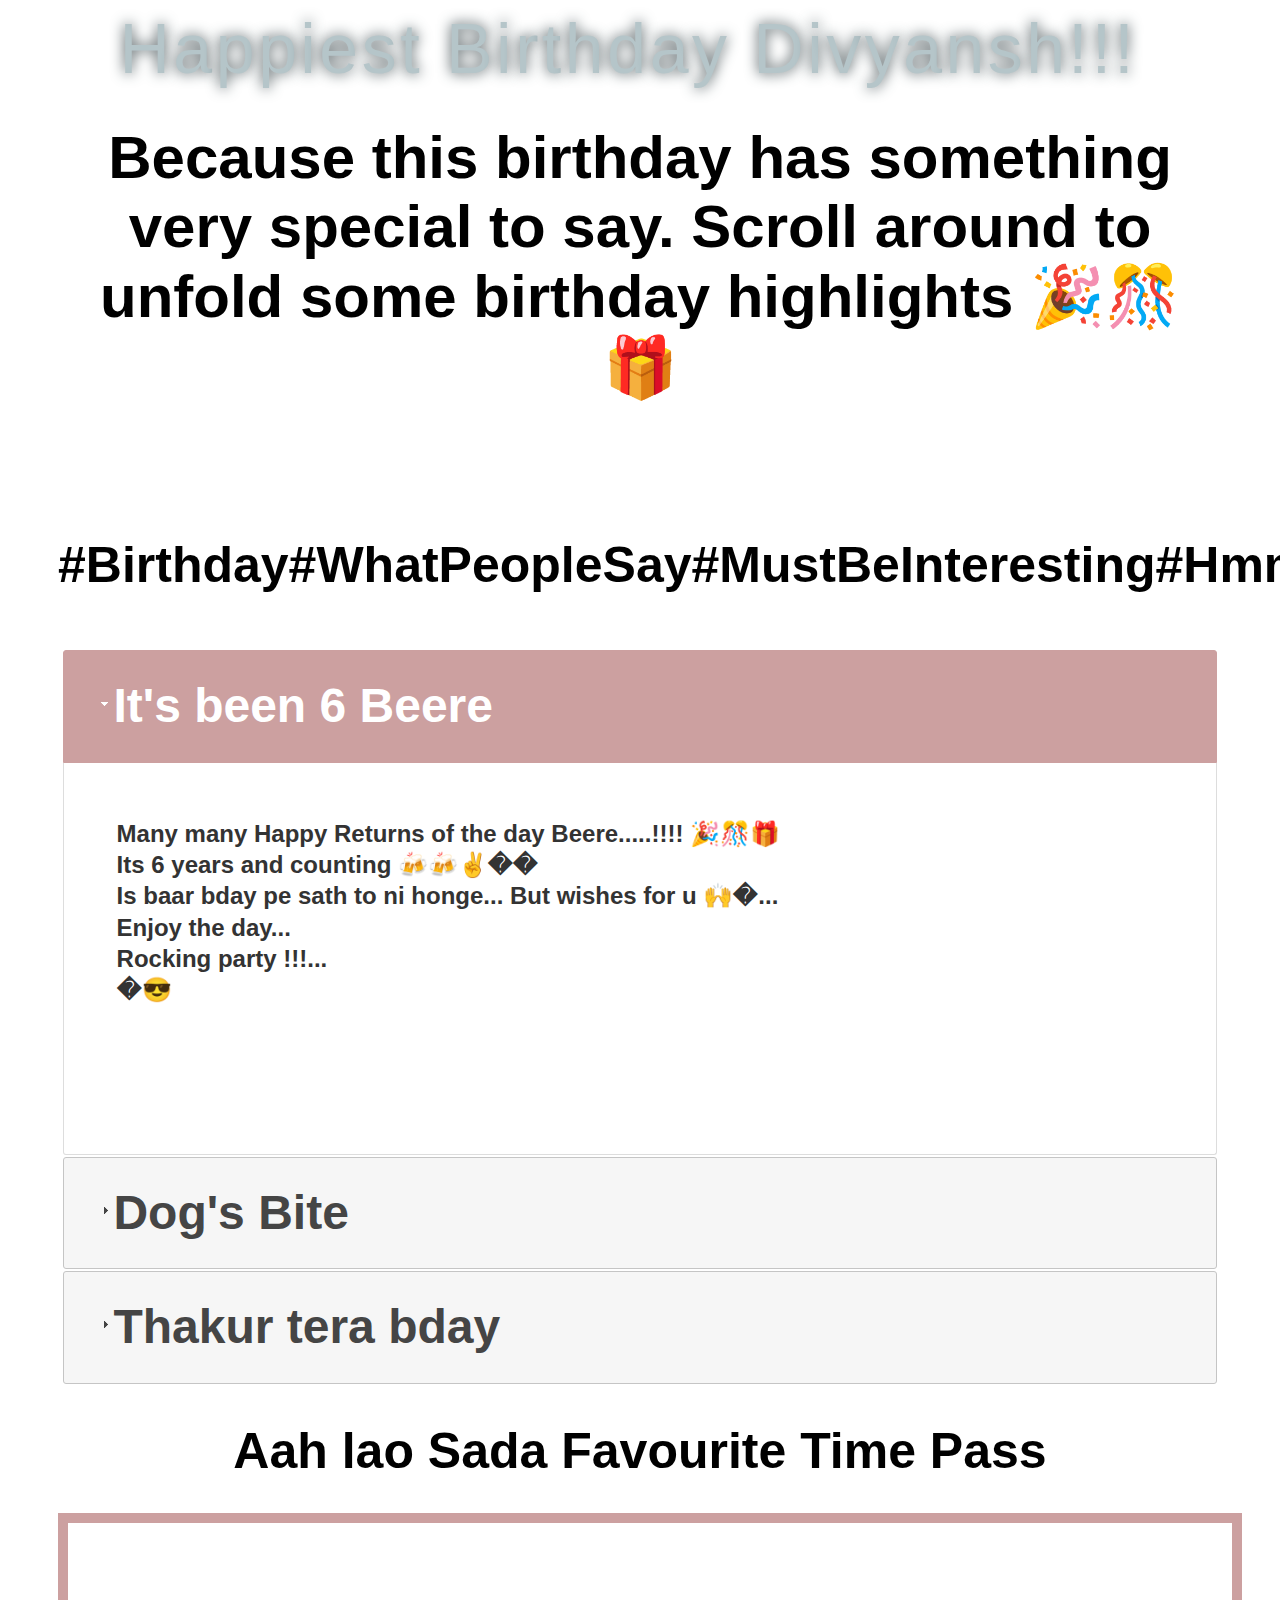
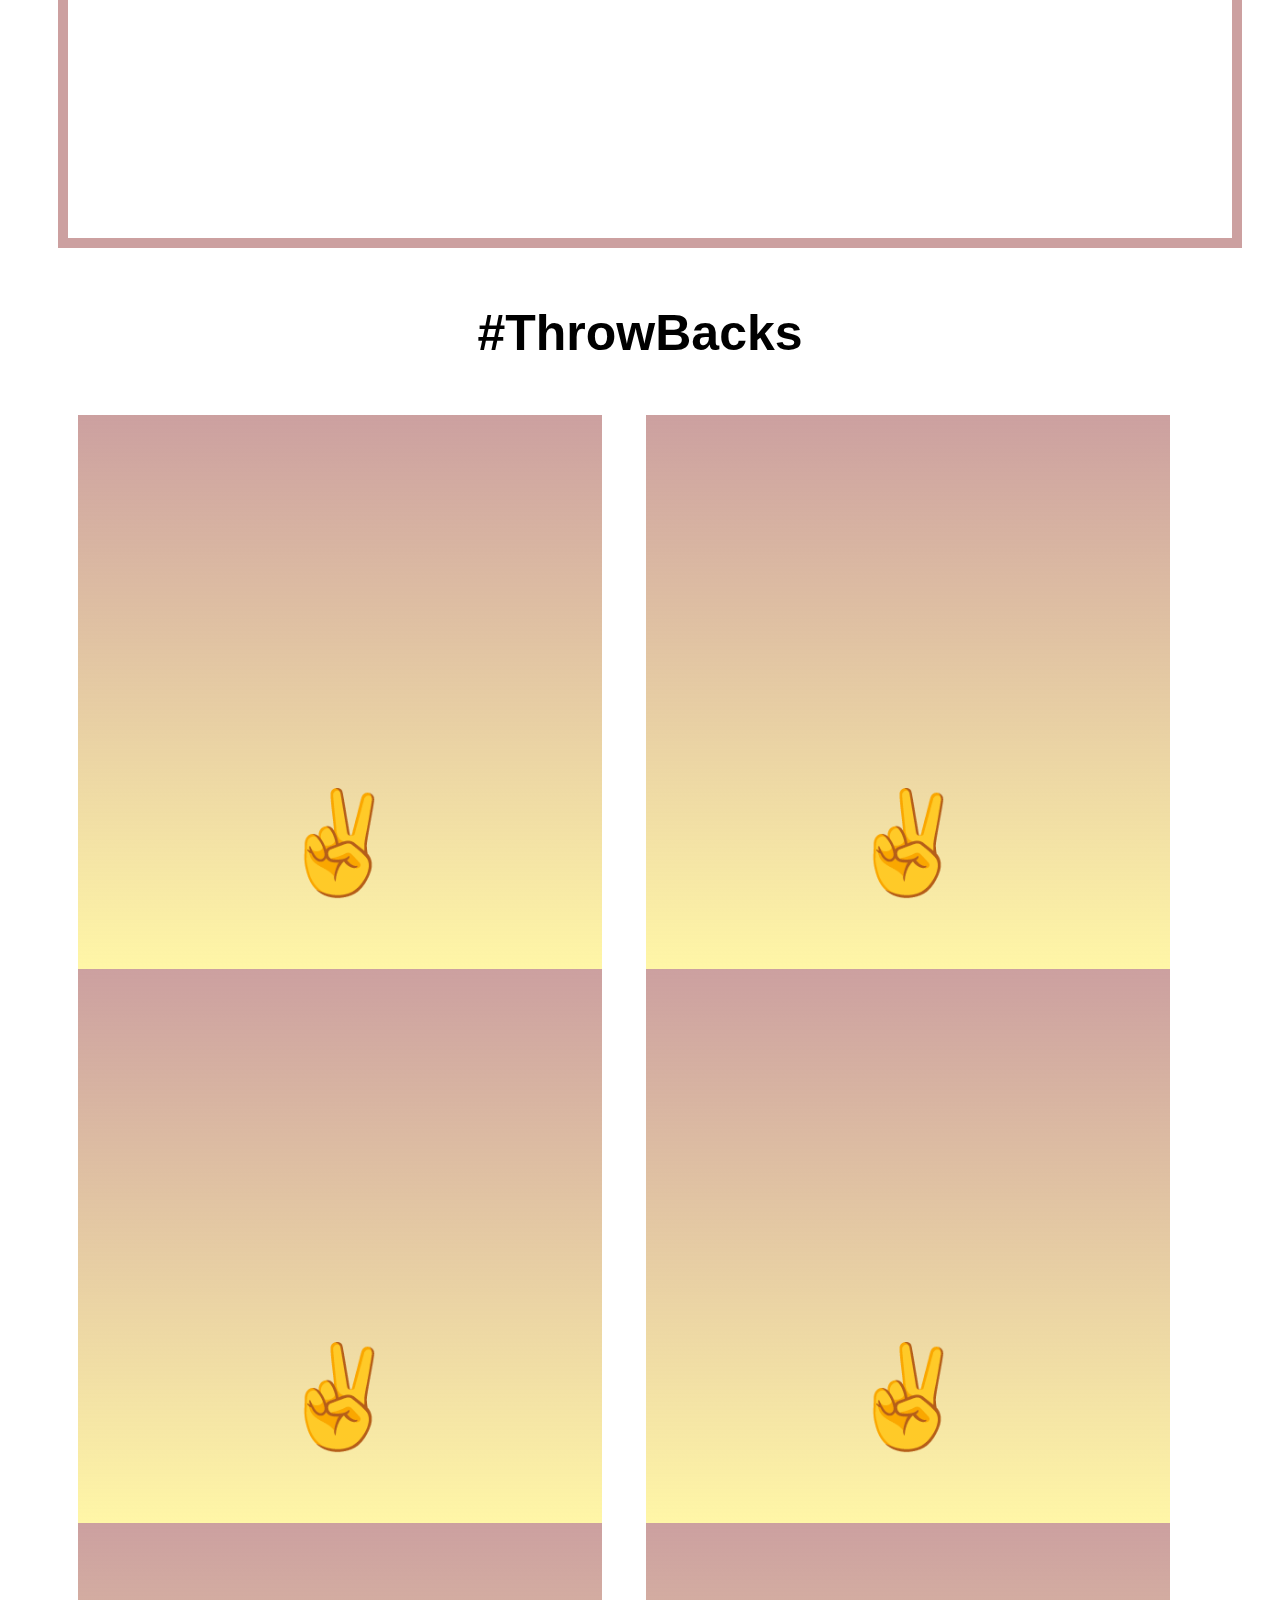
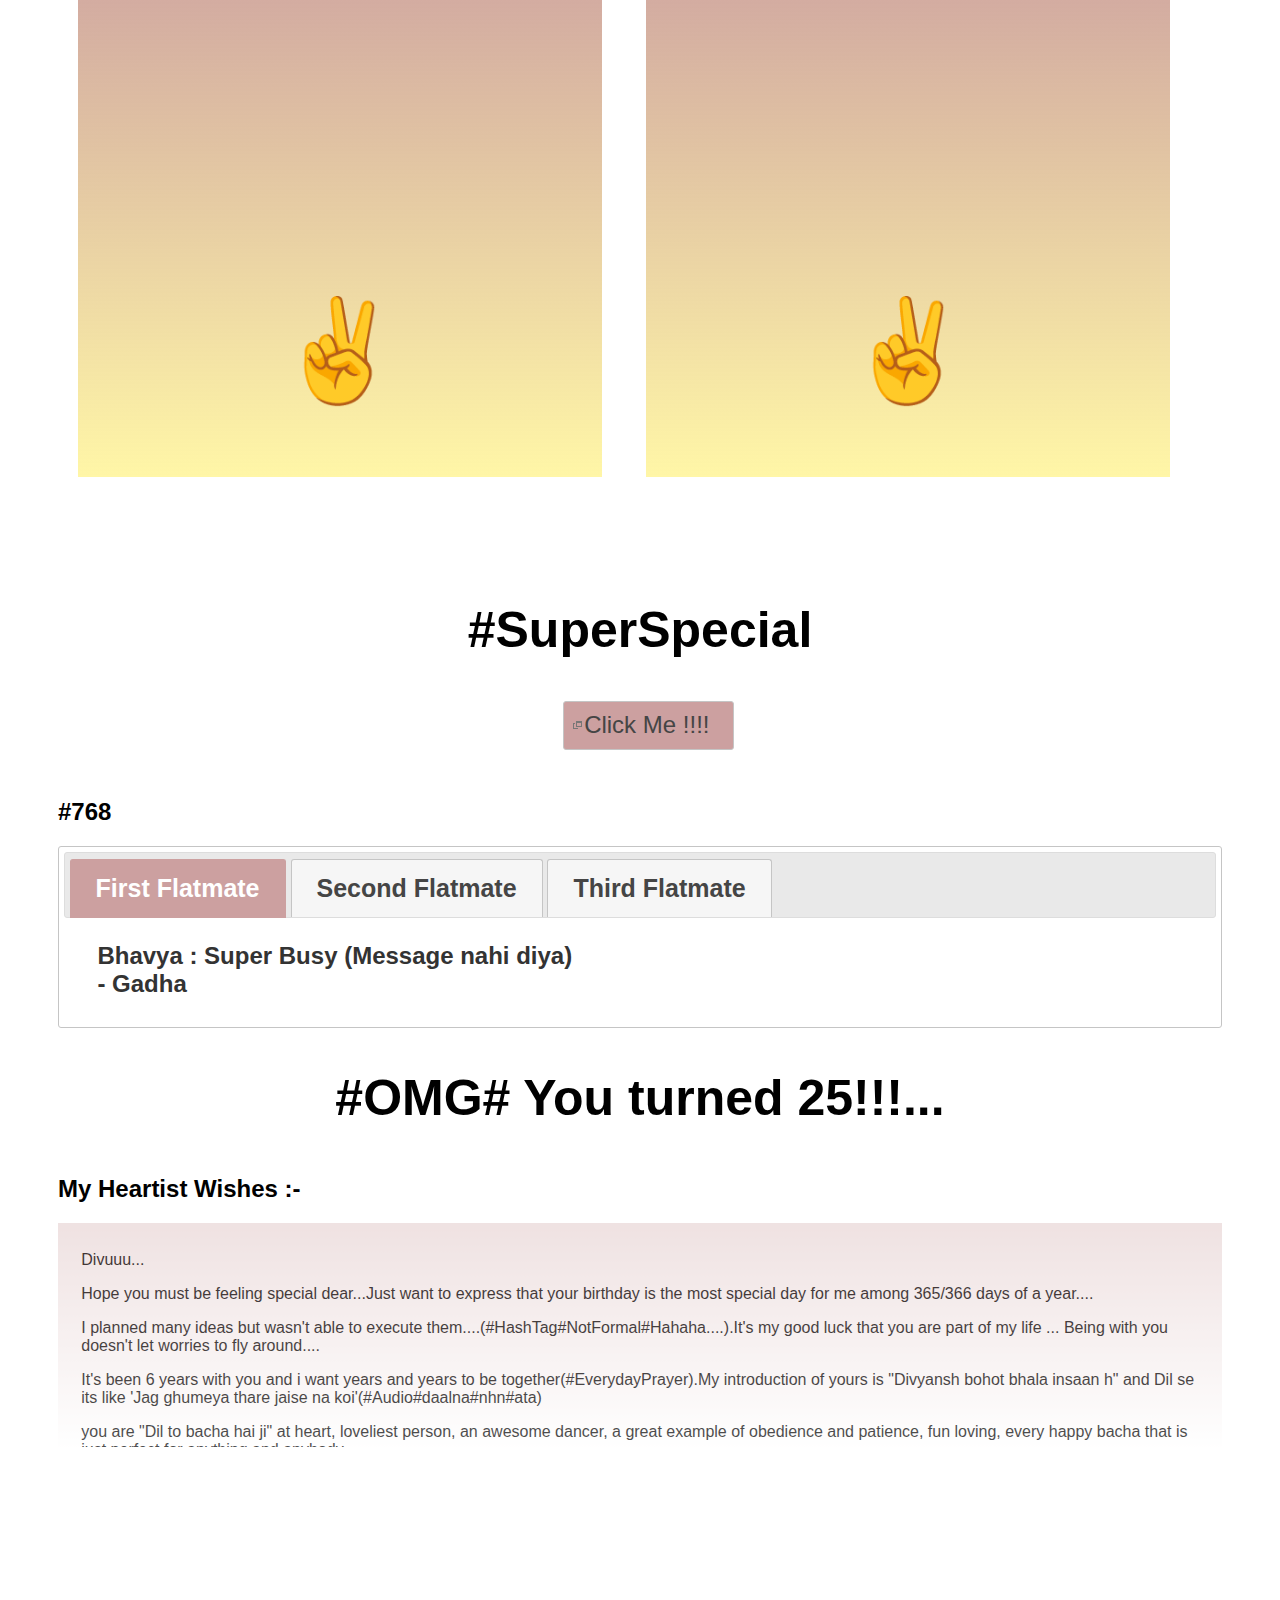
==== index.html @ 937e59b1 "scdsahgv" ====
<!doctype html>
<html lang="us">
<head>
	<meta charset="utf-8">
	<title>It's his b'day</title>
	<link href="jquery-ui.css" rel="stylesheet">
	<link href="custom.css" rel="stylesheet">
	<style>
	body{
		font-family: "Trebuchet MS", sans-serif;
	}
	.demoHeaders {
		margin-top: 2em;
	}
	#dialog-link {
		padding: .4em 1em .4em 20px;
		text-decoration: none;
		position: relative;
	}
	#dialog-link span.ui-icon {
		margin: 0 5px 0 0;
		position: absolute;
		left: .2em;
		top: 50%;
		margin-top: -8px;
	}
	#icons {
		margin: 0;
		padding: 0;
	}
	#icons li {
		margin: 2px;
		position: relative;
		padding: 4px 0;
		cursor: pointer;
		float: left;
		list-style: none;
	}
	#icons span.ui-icon {
		float: left;
		margin: 0 4px;
	}
	.fakewindowcontain .ui-widget-overlay {
		position: absolute;
	}
	select {
		width: 200px;
	}
	</style>
</head>
<body >

<div style="background-color:white;padding: 50px;box-sizing:border-box;background-image:url(http://www.html.am/images/backgrounds/background-image-2.gif);width:100%;height:100%;">

 <div style="position:relative">
	<div id="container1">
	  <!--SVG-->
	  <svg id="svg" viewBox="0 0 800 200">
		<text>
		  <!--USE TEXTPATH / TEXT-->
		  <textPath xlink:href="#textpath" startOffset="49%" text-anchor="middle">Happiest Birthday Divyansh!!!</textPath>
		</text>
		<!--TEXT PATH-->
		<path id="textpath" d="M0,10c0,0,200.1,0,400,0c200.1,0,400,0,400,0"></path>
	  </svg>
	</div>
</div>


<div class="ui-widget">
	<h3 style="text-align:center;font-weight:bold;font-size:60px">Because this birthday has something very special to say. Scroll around to unfold some birthday highlights 🎉🎊🎁</h3>
</div>
<br/>

<!-- Accordion -->
 <h3 style="text-align :center;font-weight:bold;font-size:50px">#Birthday#WhatPeopleSay#MustBeInteresting#Hmmm</h3>

<!-- <h2 class="demoHeaders">#Birthday#WhatPeopleSay#MustBeInteresting#Hmmmmmm :-</h2>
 --><div id="accordion">
<h3>It's been 6 Beere</h3>
<div><br/>Many many Happy Returns of the day Beere.....!!!! 🎉🎊🎁
<br/>
Its 6 years and counting 🍻🍻✌&#0;&#0;
<br/>
Is baar bday pe sath to ni honge... But wishes for u 🙌&#0;...
<br/>
Enjoy the day... <br/>
Rocking party !!!...<br/>&#0;😎</div>
	<h3>Dog's Bite</h3>
	<div>Khuda ne jab tujhe banaya hoga
Ek s***** uske dil mei aaya hoga...
Socha kya kru mai teri maarne ke liye...
Tb jaa kr usne mjhe banaya hoga... 😌😌😌😌

Pehle toh Happy bday... Vaise tere paida hone ka actually dukh h mjhe... Saale tune ye jo romance ke high stds set kiye hai naa... Uski  wajah se meri bandi maarti rehti h meri... Kutte😼😼😼

Ab Jab teri honour killing chal rahi hogi tab mai zaroor aaunga.............. 
Enjoy krne ke liye.... Hahahaaha!!! 😂😂😂

Lekin koi na bhai... Tu ghabraana mat... Mai thodi der enjoy krke fir tere saath aaunga teri honour killing rokne ke liye.... 

Khair... Ab toh mai lko mei aa hi gya hu... Toh hum mil kr romance kiya krenge... 😍😍😍

Agar tjhe ab kucch achi baat sunne ka mann h bday pe... Toh chal.... Happy bday bro... I love u babyy... 👨‍👦👨‍❤️‍👨 
tu hi ek lauta launda hai... <br/>
PS: wo shayari mei s**** wala word mjhe actual mei exactly pata nahi...😂😂😂
</div>
	<h3>Thakur tera bday</h3>
	<div>Hey Thakur Happy Birthday!!!...🎉🎊🎁
	<br/>
	Wish you many many happy returns of the day...
	<br/>
	I just love you so so sooooo much...👨‍❤️‍👨 
	<br/>
	You know you are too awesome... Aur iska reason yeh hai k 
	<br/>
	Mein tumhari friend hu ...Right Hai na Sahi kaha na..😂😂😂😂😂😂
	<br/>
	Chal have a aswesome b'day , Have a blast ,Khoob maze karo ..🍻🍻✌
	<br/>
	Hopefully jaldi milte h 😍😍😍 Bubbbye..
	</div>
</div>
 <h1 style="text-align :center;font-weight:bold;font-size:50px">Aah lao Sada Favourite Time Pass</h1>
 <div>
<iframe style="border: 10px solid #CCA0A0;"width="100%" height="315" src="https://www.youtube.com/embed/qMsMJ2imEIk" frameborder="0" allowfullscreen></iframe>
</div>
<br/>
 <h1 style="text-align :center;font-weight:bold;font-size:50px">#ThrowBacks</h1>

<div class="container">
  <div class="boxContainer flip-container">
    <div class="box flipper">
      <div class="front red">
        <div class='app-title'>
          <h3 style="font-size:100px;">✌</h3>
        </div>
      </div>
      <div class="back white white1">
        <div class='app-title'>
          <h3></h3>
        </div>
      </div>
    </div>
  </div> 
  <div class="boxContainer flip-container">
    <div class="box flipper">
      <div class="front red">
        <div class='app-title'>
          <h3 style="font-size:100px;">✌</h3>
        </div>
      </div>
      <div class="back white white2">
        <div class='app-title'>
          <h3></h3>
        </div>
      </div>
    </div>
  </div> 

  <div class="boxContainer flip-container">
    <div class="box flipper">
      <div class="front red">
        <div class='app-title'>
          <h3 style="font-size:100px;">✌</h3>
        </div>
      </div>
      <div class="back white white3">
        <div class='app-title'>
          <h3></h3>
        </div>
      </div>
    </div>
  </div>
  </div>
  <div class="container">
  <div class="boxContainer flip-container">
    <div class="box flipper">
      <div class="front red">
        <div class='app-title'>
          <h3 style="font-size:100px;">✌</h3>
        </div>
      </div>
      <div class="back white white4">
        <div class='app-title'>
          <h3></h3>
        </div>
      </div>
    </div>
  </div> 
  <div class="boxContainer flip-container">
    <div class="box flipper">
      <div class="front red">
        <div class='app-title'>
          <h3 style="font-size:100px;">✌</h3>
        </div>
      </div>
      <div class="back white white5">
        <div class='app-title'>
          <h3></h3>
        </div>
      </div>
    </div>
  </div> 

  <div class="boxContainer flip-container">
    <div class="box flipper">
      <div class="front red">
        <div class='app-title'>
          <h3 style="font-size:100px;">✌</h3>
        </div>
      </div>
      <div class="back white white6">
        <div class='app-title'>
          <h3></h3>
        </div>
      </div>
    </div>
  </div>
  </div>

 <h2 class="demoHeaders" style="text-align :center;font-weight:bold;font-size:50px">#SuperSpecial</h2>

<p style='text-align:center'>
	<button id="dialog-link" style="margin-left:20px;background:#CCA0A0;" class="ui-button ui-corner-all ui-widget">
		<span class="ui-icon ui-icon-newwin"></span>Click Me !!!!
	</button>
</p>

<!-- Tabs -->
<h2 class="demoHeaders">#768</h2>
<div id="tabs">
	<ul>
		<li><a href="#tabs-1">First Flatmate</a></li>
		<li><a href="#tabs-2">Second Flatmate</a></li>
		<li><a href="#tabs-3">Third Flatmate</a></li>
	</ul>
	<div id="tabs-1">Bhavya : Super Busy (Message nahi diya) <br/>- Gadha</div>
	<div id="tabs-2">Abhijat : Isse na ho paaya (Mera surprise spoiled)<br/>- Swagger HUH</div>
	<div id="tabs-3">Surya : Isse bhale insaan ko koi bataya hi nahi (Kuch na kar saka)<br/>- Shareef</div>
</div>

 <h2 style="text-align :center;font-weight:bold;font-size:50px">#OMG# You turned 25!!!...</h2>


<h2 class="demoHeaders">My Heartist Wishes :-</h2>
<div style="position: relative; width: 96%; height: 200px; padding:1% 2%; overflow:hidden;" class="fakewindowcontain">
	<p>Divuuu...</p>
	<p>Hope you must be feeling special dear...Just want to express that your birthday is the most special day for me among 365/366 days of a year....</p>
	<p>I planned many ideas but wasn't able to execute them....(#HashTag#NotFormal#Hahaha....).It's my good luck that you are part of my life ... Being with you doesn't let worries to fly around....</p>
	<p>It's been 6 years with you and i want years and years to be together(#EverydayPrayer).My introduction of yours is "Divyansh bohot bhala insaan h" and Dil se its like 'Jag ghumeya thare jaise na koi'(#Audio#daalna#nhn#ata)</p>
	<p>you are "Dil to bacha hai ji" at heart, loveliest person, an awesome dancer, a great example of obedience and patience, fun loving, every happy bacha that is just perfect for anything and anybody.</p>
	<p>Dua hai tum jaha raho jaise raho humesha khush raho aur aise hi raho </p>

	<!-- ui-dialog -->
	<div class="ui-widget-overlay ui-front"></div>

</div>

<!-- ui-dialog -->
<div id="dialog" title="Guess me !!!">
	<p>We feel so blessed to have u  as my son....<br/>The most precious memories & happiest moments of our lives revovle around u & ur smiles, laughs.....may God bless u with good heath, wealth, success.....<br/>love u beta🍻🍻✌</p>
</div>
<div>
<iframe style="padding-left: 80px; padding-top: 25px;" width="550" height="315" src="https://www.youtube.com/embed/wxtvPF3sv6c" frameborder="0" allowfullscreen></iframe>
<iframe style="padding-left: 2px; padding-top: 25px;" width="550" height="315" src="https://www.youtube.com/embed/d3INug4wTfI" frameborder="0" allowfullscreen></iframe>

</div>
<script src="external/jquery/jquery.js"></script>
<script src="jquery-ui.js"></script>

<script>

$( "#accordion" ).accordion();



var availableTags = [
	"ActionScript",
	"AppleScript",
	"Asp",
	"BASIC",
	"C",
	"C++",
	"Clojure",
	"COBOL",
	"ColdFusion",
	"Erlang",
	"Fortran",
	"Groovy",
	"Haskell",
	"Java",
	"JavaScript",
	"Lisp",
	"Perl",
	"PHP",
	"Python",
	"Ruby",
	"Scala",
	"Scheme"
];
$( "#autocomplete" ).autocomplete({
	source: availableTags
});



$( "#button" ).button();
$( "#button-icon" ).button({
	icon: "ui-icon-gear",
	showLabel: false
});



$( "#radioset" ).buttonset();



$( "#controlgroup" ).controlgroup();



$( "#tabs" ).tabs();



$( "#dialog" ).dialog({
	autoOpen: false,
	width: 400,
	buttons: [
		{
			text: "Ok",
			click: function() {
				$( this ).dialog( "close" );
			}
		},
		{
			text: "Cancel",
			click: function() {
				$( this ).dialog( "close" );
			}
		}
	]
});

// Link to open the dialog
$( "#dialog-link" ).click(function( event ) {
	$( "#dialog" ).dialog( "open" );
	event.preventDefault();
});



$( "#datepicker" ).datepicker({
	inline: true
});



$( "#slider" ).slider({
	range: true,
	values: [ 17, 67 ]
});



$( "#progressbar" ).progressbar({
	value: 20
});



$( "#spinner" ).spinner();



$( "#menu" ).menu();



$( "#tooltip" ).tooltip();



$( "#selectmenu" ).selectmenu();


// Hover states on the static widgets
$( "#dialog-link, #icons li" ).hover(
	function() {
		$( this ).addClass( "ui-state-hover" );
	},
	function() {
		$( this ).removeClass( "ui-state-hover" );
	}
);
</script>
</div>
</body>
</html>
---- custom.css ----
.container{
  padding:20px;
  width: 45%;
  display: inline-block;
}

.boxContainer{
  position: relative;
  width:100%;
  height: 554px;
}

.box{
  width:100%;
  height:100%;
  position:absolute;
}

.white{
  border:1px solid #ddd;
}
.white1{
  background-image:url(IMG-20160616-WA0014.jpg);
  background-size: cover;
}
.white2{
  background-image:url(IMG-20160510-WA0012.jpg);
  background-size: cover;
  background-repeat: no-repeat;
  background-position: -215px 0px;
}
.white3{
  background-image:url(IMG-20160626-WA0001.jpg);
  background-size: cover;
}
.white4{
  background-image:url(DSCN1672.JPG);
  background-size: cover;
}
.white5{
  background-image:url(IMG_20140627_195051.jpg);
  background-size: cover;
  background-position: -150px 0px;
}
.white6{
  background-image:url(IMG_20150925_123028.jpg);
  background-size: cover;
}

.white .app-title{
  color:#000;
}

.red{
 background-image: -webkit-linear-gradient(bottom, #d83236, #e36063);
 background-image: -moz-linear-gradient(bottom, #d83236, #e36063);
 background-image: -o-linear-gradient(bottom, #d83236, #e36063);
 background-image: -ms-linear-gradient(bottom, #d83236, #e36063);
 background-image: linear-gradient(to  top, rgba(255, 235, 59, 0.45), #CCA0A0);     
}

.app-title{
  position:absolute;
  left:50%;
  bottom:20px;
}

.box h3{
  font-family:sans-serif;
  font-size:14px;
  line-height:14px;
  position: relative;
  left:-50%;
}


/* entire container, keeps perspective */
.flip-container {
	perspective: 1000;
}
	/* flip the pane when hovered */
	.flip-container:hover .flipper, .flip-container.hover .flipper {
		transform: rotateY(180deg);
	}

.front, .back {
width:100%;
height:100%;
}

/* flip speed goes here */
.flipper {
	transition: 0.6s;
	transform-style: preserve-3d;

	position: relative;
}

/* hide back of pane during swap */
.front, .back {
	backface-visibility: hidden;

	position: absolute;
	top: 0;
	left: 0;
}

/* front pane, placed above back */
.front {
	z-index: 2;

	/* for firefox 31 */
	transform: rotateY(0deg);
}

/* back, initially hidden pane */
.back {
	transform: rotateY(180deg);
}




@import url("http://fonts.googleapis.com/css?family=Quicksand:400,700");
#container1 {
  width: 100%;
  height: 50%;
  top: 50%;
  margin: auto;
  position: absolute;
}
text {
  font-family: "Trebuchet MS", sans-serif;
  font-size: 3em;
  letter-spacing: 0.05em;
  font-weight: 400;
  fill: #b5c5c9;
  text-shadow: 0 0 14px #334145;
  -webkit-animation: fade 1.3s infinite;
          animation: fade 1.3s infinite;
}
path {
  fill: none;
}
svg {
  overflow: visible;
}
body {
  overflow: auto!important;
}
@-webkit-keyframes fade {
  60% {
    fill: #ecf0f1;
  }
}
@keyframes fade {
  60% {
    fill: #ecf0f1;
  }
}



.ui-button.ui-corner-all.ui-widget {
padding: 2px;
}

.ui-widget {
padding: .2em;
}
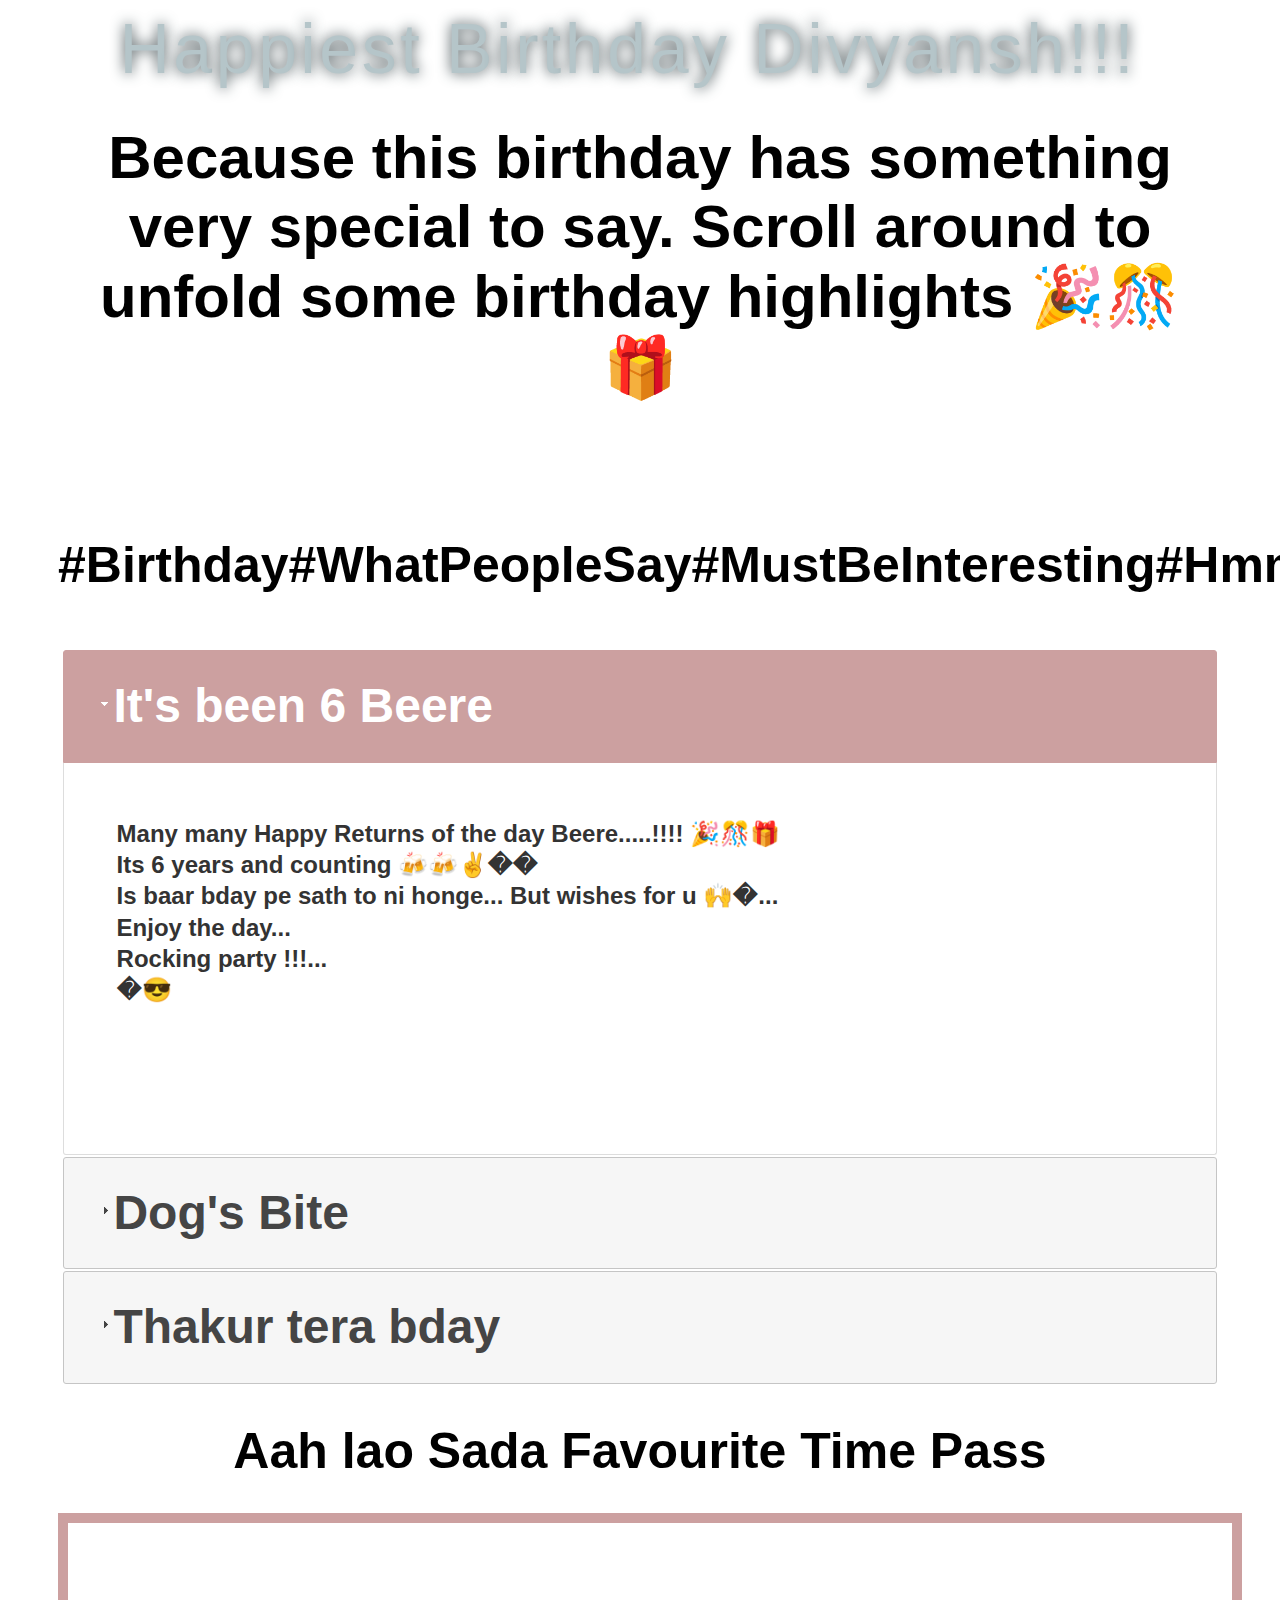
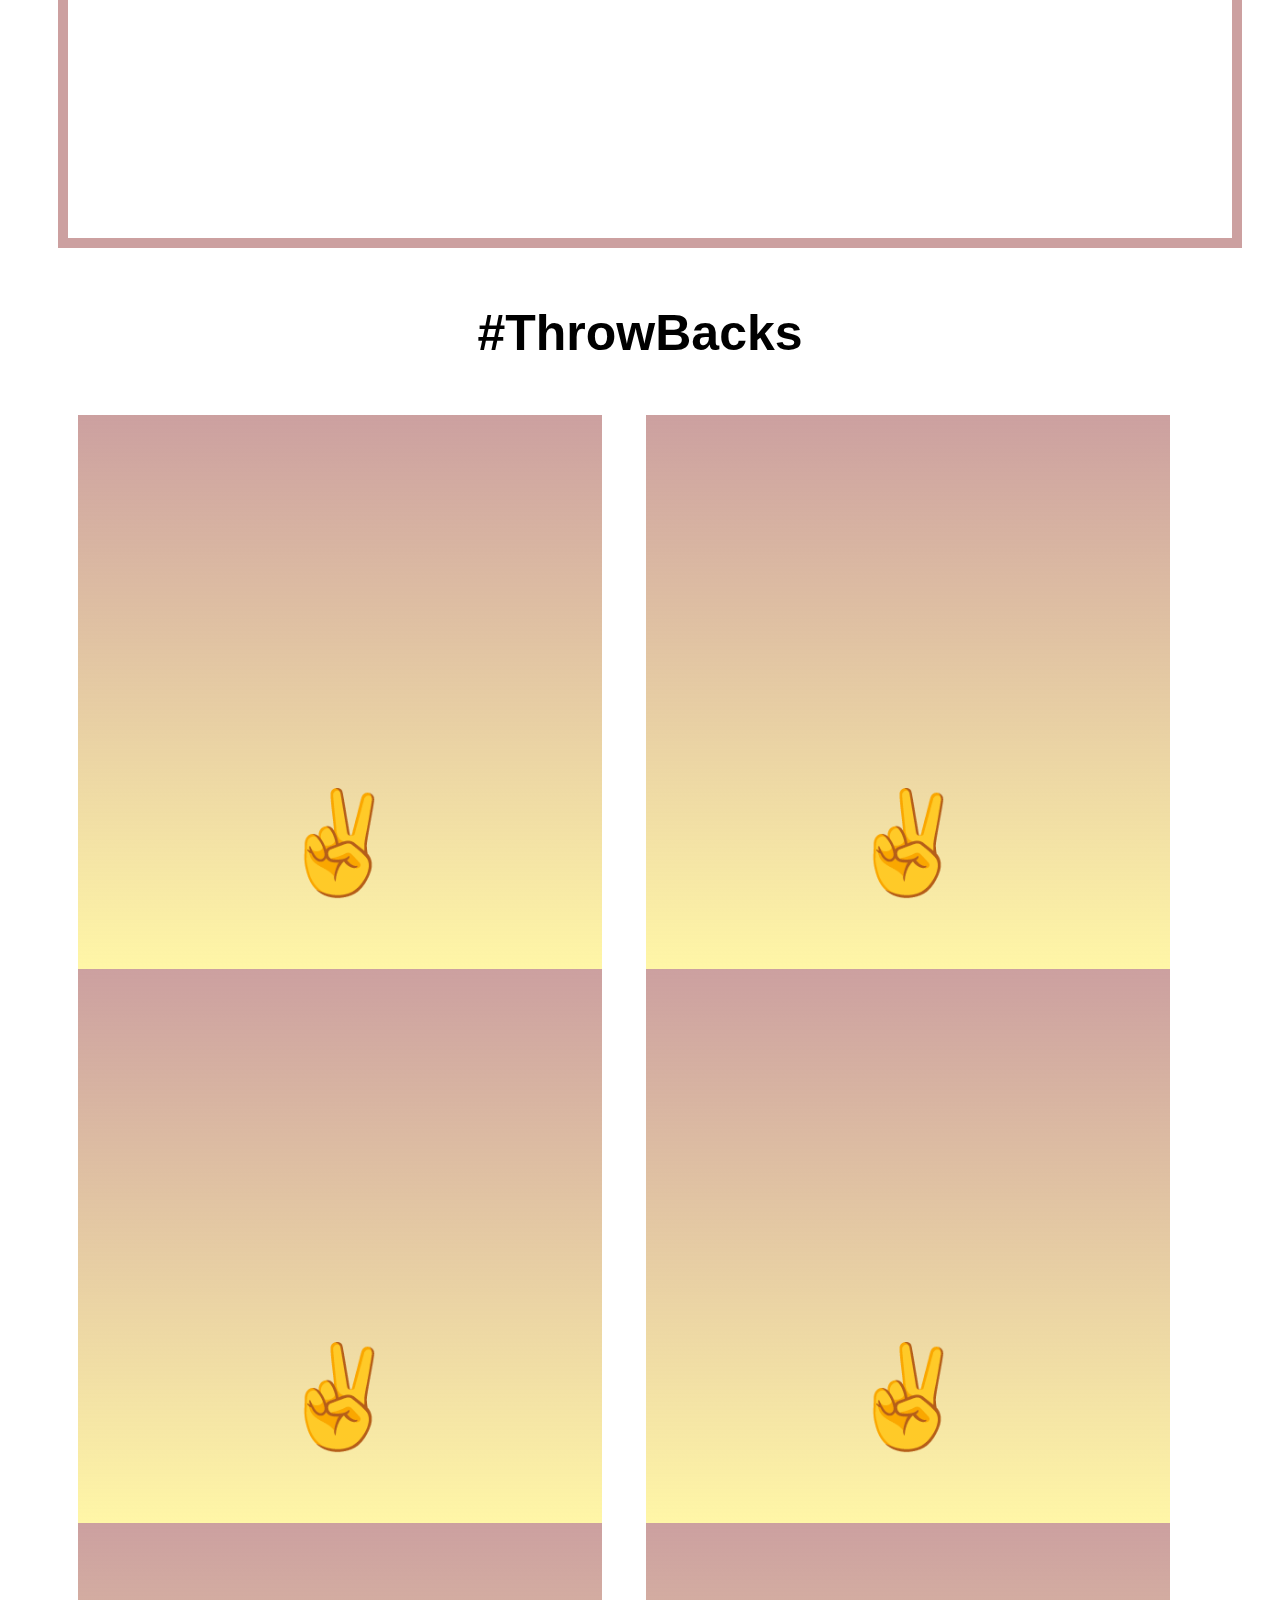
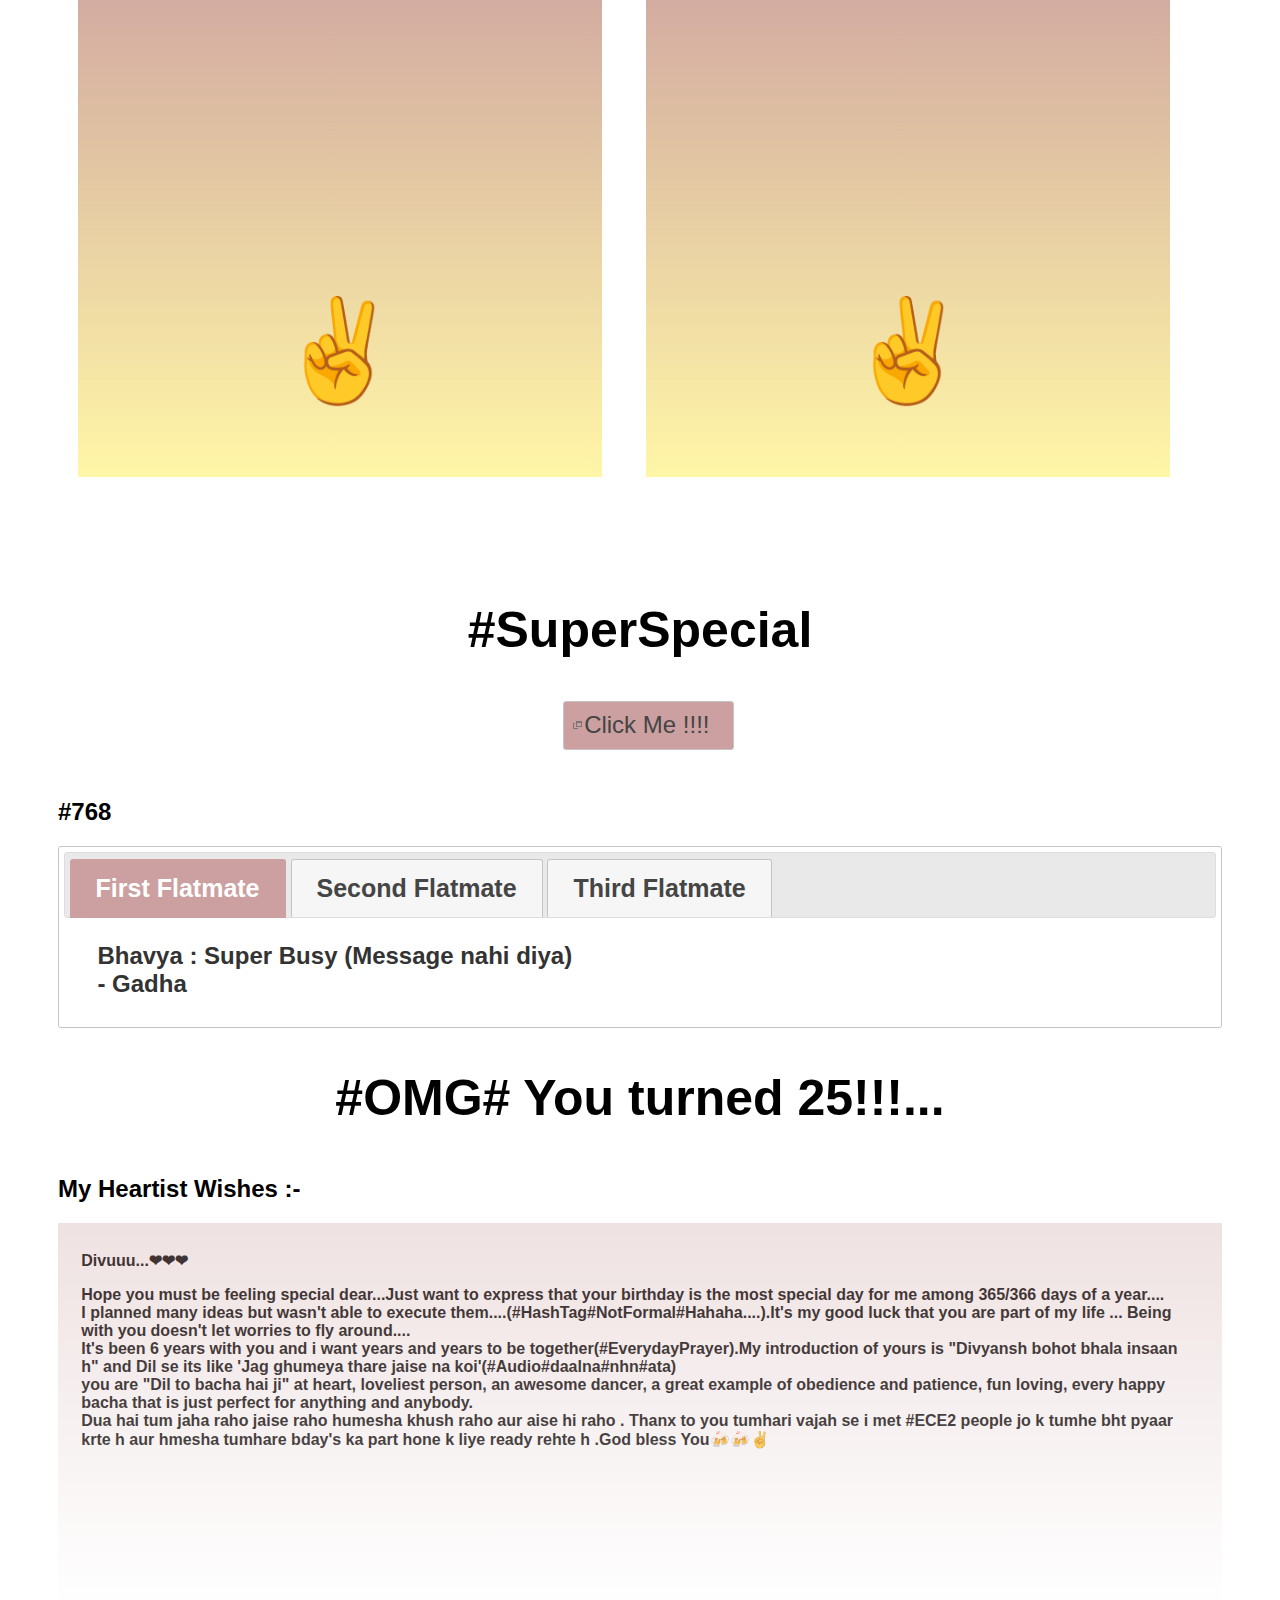
==== commit 487e3435: "scdsahgv" ====
--- a/index.html
+++ b/index.html
@@ -244,13 +244,13 @@
 
 
 <h2 class="demoHeaders">My Heartist Wishes :-</h2>
-<div style="position: relative; width: 96%; height: 200px; padding:1% 2%; overflow:hidden;" class="fakewindowcontain">
-	<p>Divuuu...</p>
-	<p>Hope you must be feeling special dear...Just want to express that your birthday is the most special day for me among 365/366 days of a year....</p>
-	<p>I planned many ideas but wasn't able to execute them....(#HashTag#NotFormal#Hahaha....).It's my good luck that you are part of my life ... Being with you doesn't let worries to fly around....</p>
-	<p>It's been 6 years with you and i want years and years to be together(#EverydayPrayer).My introduction of yours is "Divyansh bohot bhala insaan h" and Dil se its like 'Jag ghumeya thare jaise na koi'(#Audio#daalna#nhn#ata)</p>
-	<p>you are "Dil to bacha hai ji" at heart, loveliest person, an awesome dancer, a great example of obedience and patience, fun loving, every happy bacha that is just perfect for anything and anybody.</p>
-	<p>Dua hai tum jaha raho jaise raho humesha khush raho aur aise hi raho </p>
+<div style="position: relative; width: 96%; height: 355px; padding:1% 2%; overflow:hidden;font-weight:bold;" class="fakewindowcontain">
+	<p>Divuuu...❤❤❤</p>
+	<p>Hope you must be feeling special dear...Just want to express that your birthday is the most special day for me among 365/366 days of a year....<br/>
+	I planned many ideas but wasn't able to execute them....(#HashTag#NotFormal#Hahaha....).It's my good luck that you are part of my life ... Being with you doesn't let worries to fly around....<br/>
+	It's been 6 years with you and i want years and years to be together(#EverydayPrayer).My introduction of yours is "Divyansh bohot bhala insaan h" and Dil se its like 'Jag ghumeya thare jaise na koi'(#Audio#daalna#nhn#ata)<br/>
+	you are "Dil to bacha hai ji" at heart, loveliest person, an awesome dancer, a great example of obedience and patience, fun loving, every happy bacha that is just perfect for anything and anybody.<br/>
+	Dua hai tum jaha raho jaise raho humesha khush raho aur aise hi raho . Thanx to you tumhari vajah se i met #ECE2 people jo k tumhe bht pyaar krte h aur hmesha tumhare bday's ka part hone k liye ready rehte h .God bless You🍻🍻✌ </p>
 
 	<!-- ui-dialog -->
 	<div class="ui-widget-overlay ui-front"></div>
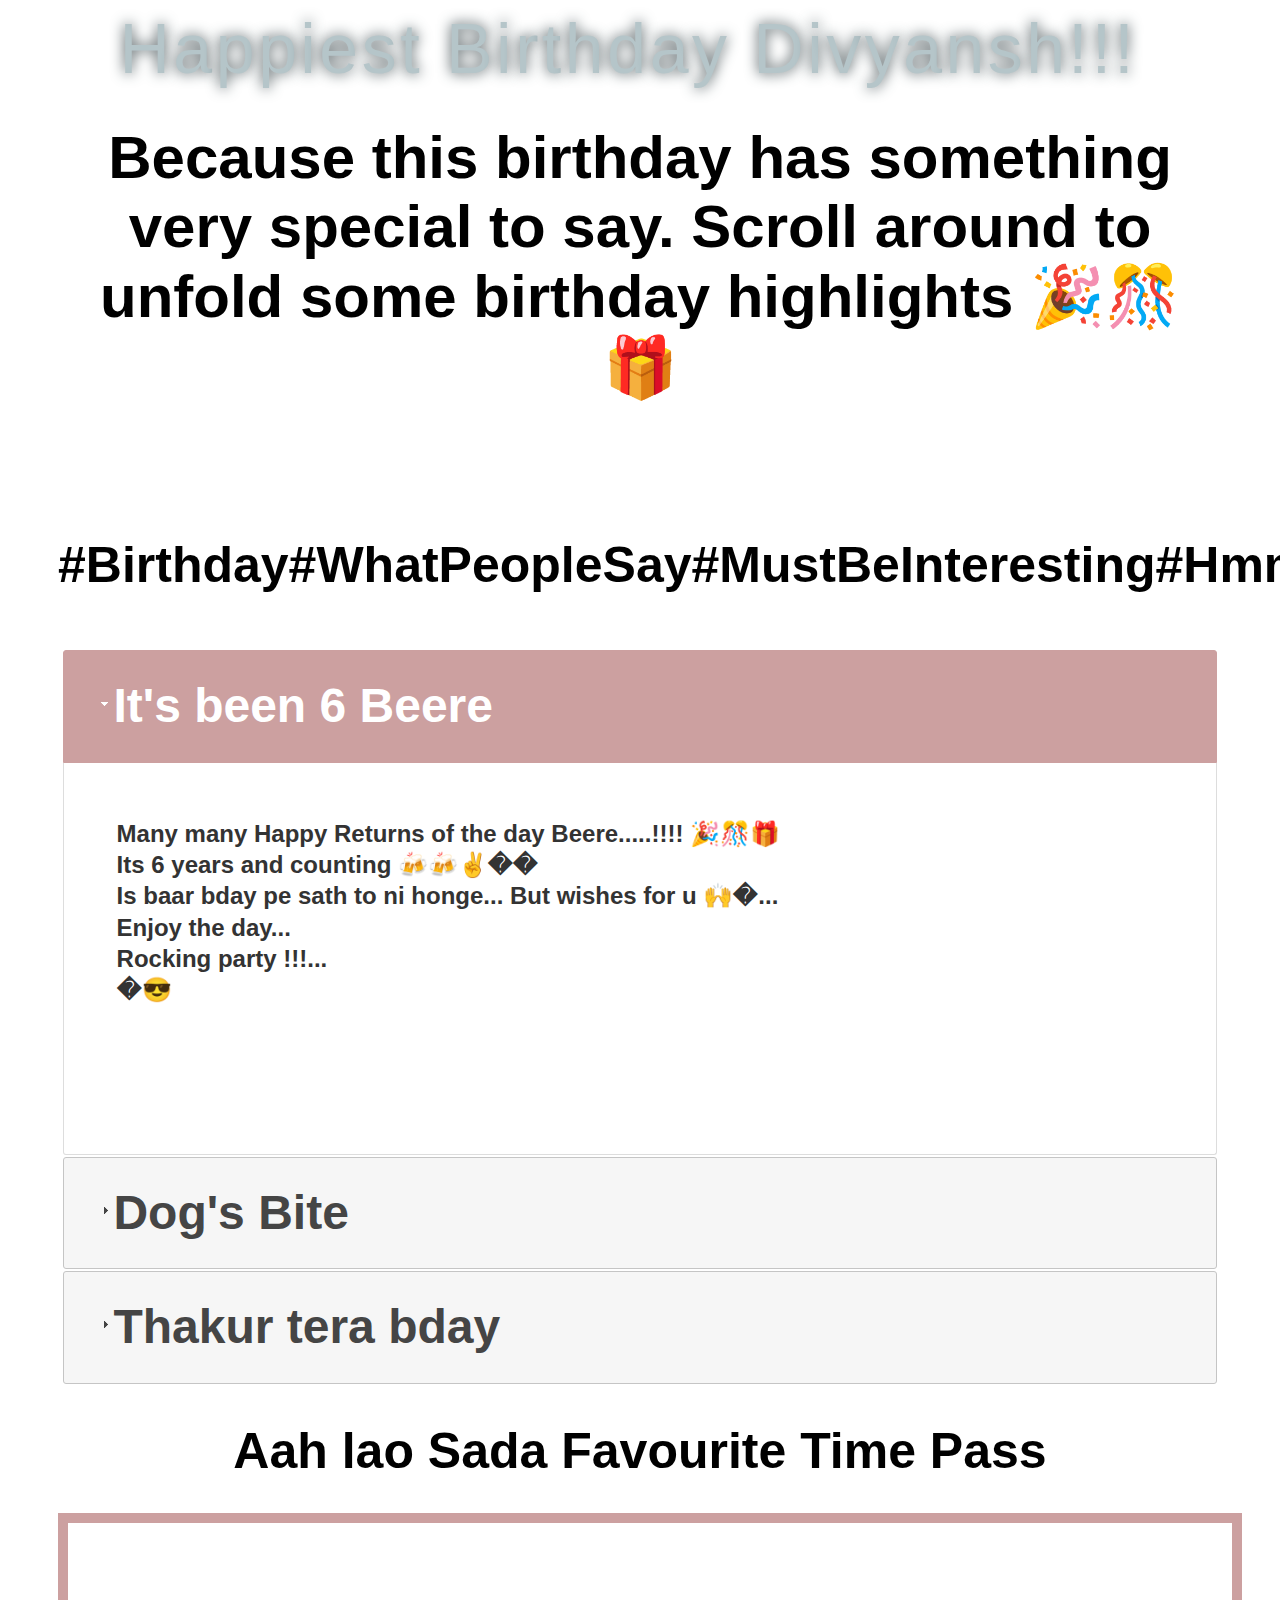
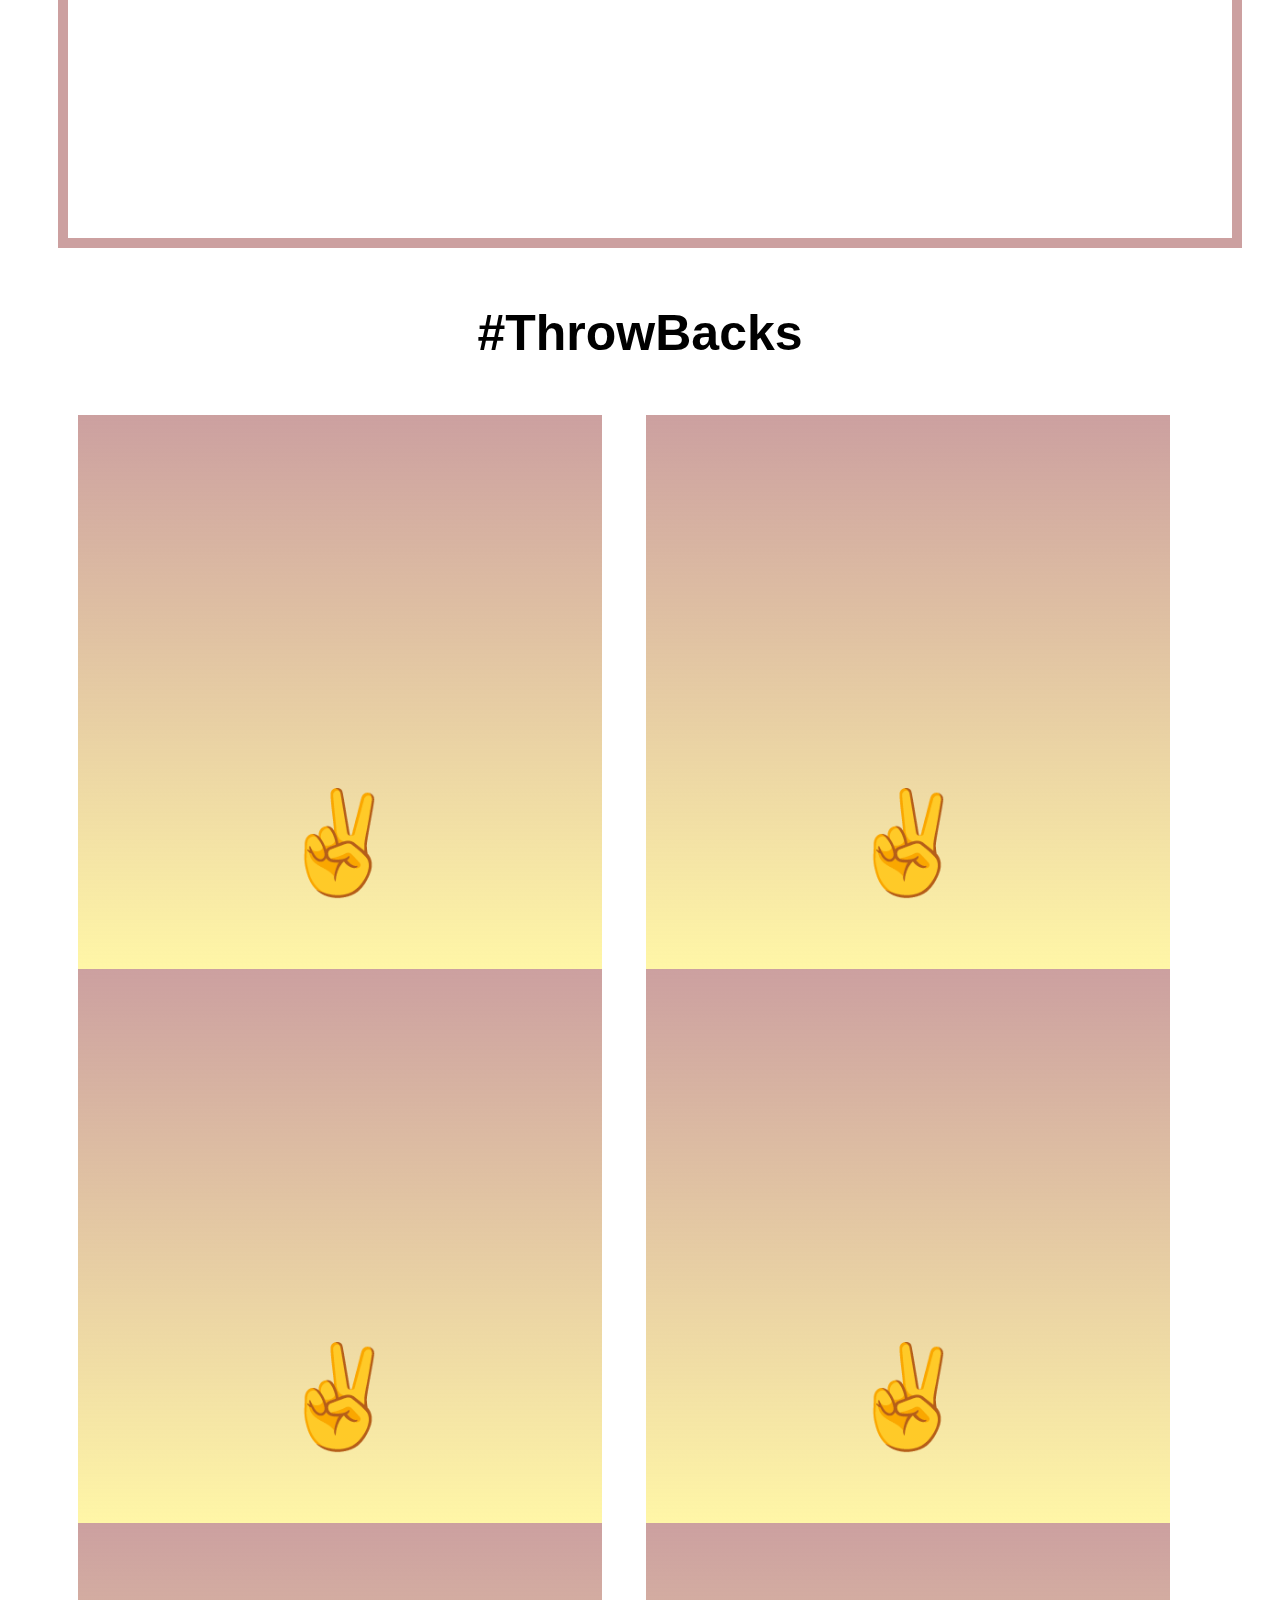
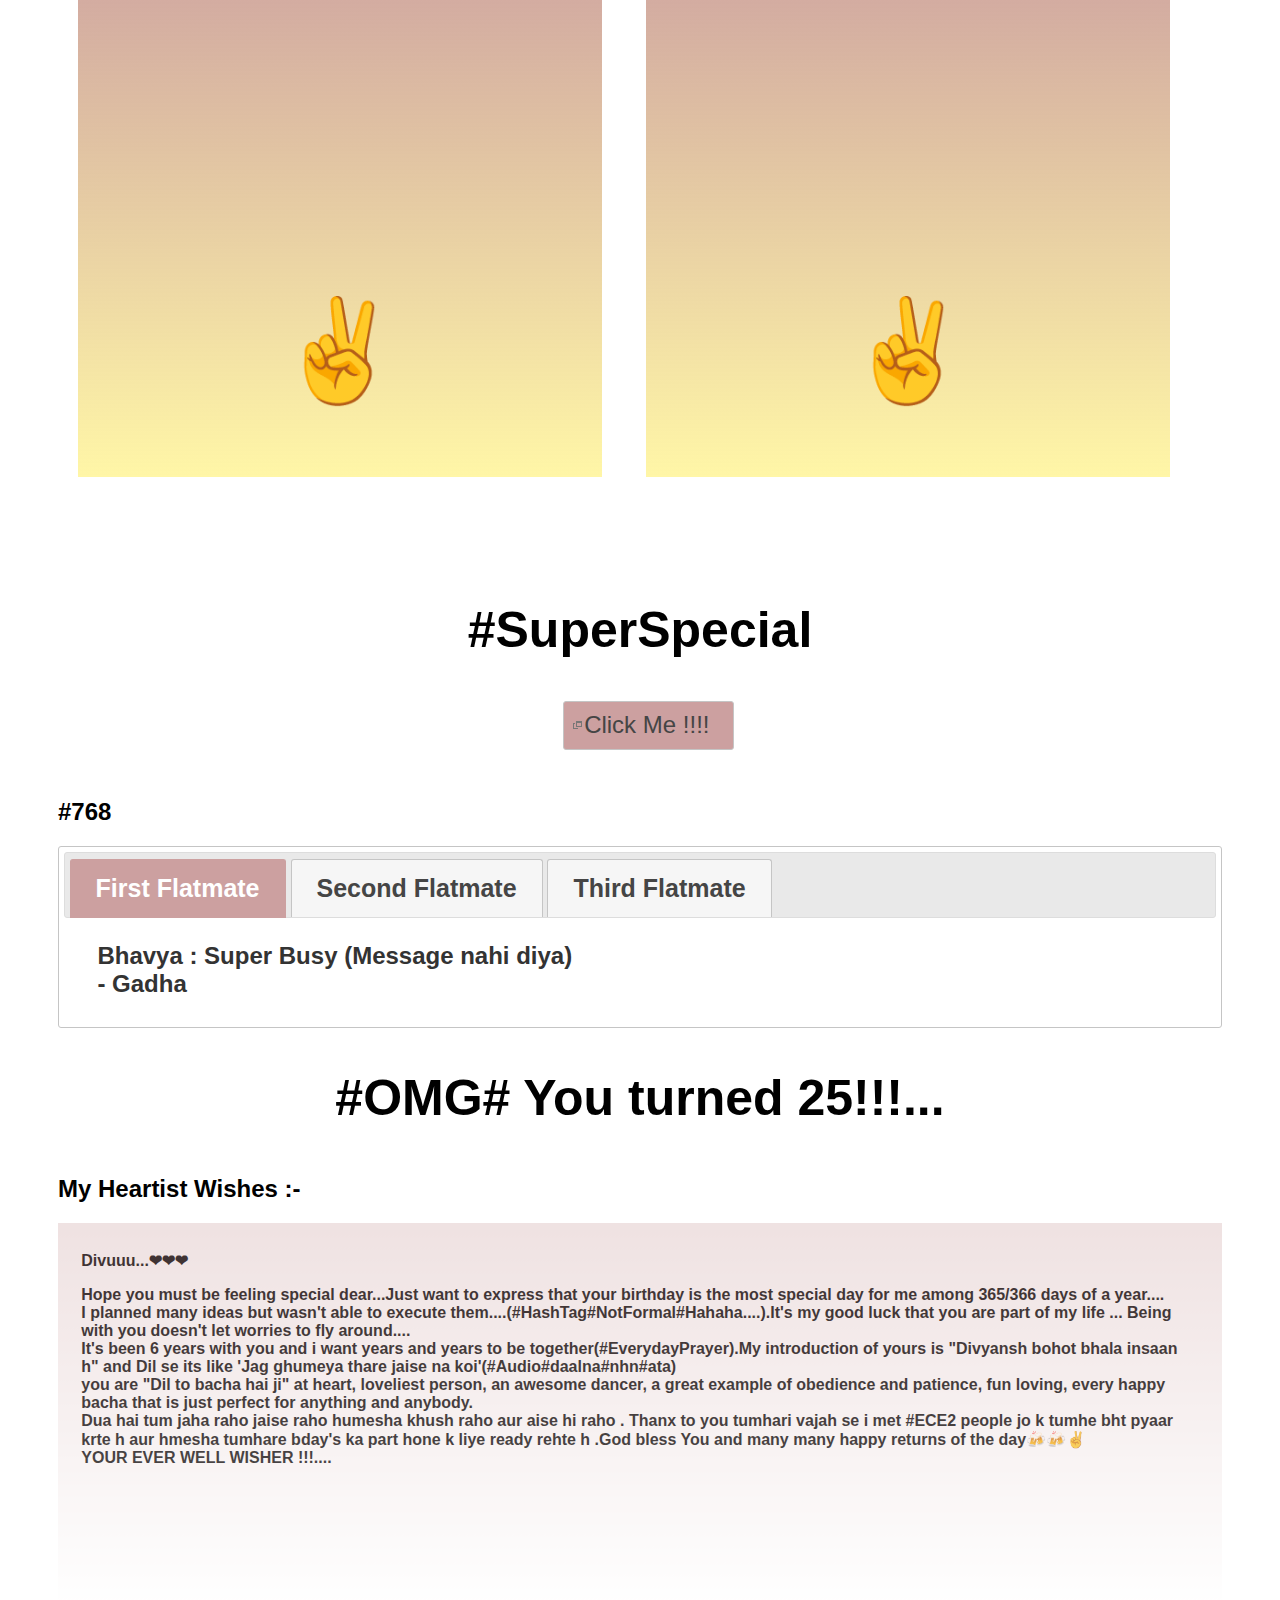
==== commit 192de624: "scdsahgv" ====
--- a/index.html
+++ b/index.html
@@ -250,7 +250,8 @@
 	I planned many ideas but wasn't able to execute them....(#HashTag#NotFormal#Hahaha....).It's my good luck that you are part of my life ... Being with you doesn't let worries to fly around....<br/>
 	It's been 6 years with you and i want years and years to be together(#EverydayPrayer).My introduction of yours is "Divyansh bohot bhala insaan h" and Dil se its like 'Jag ghumeya thare jaise na koi'(#Audio#daalna#nhn#ata)<br/>
 	you are "Dil to bacha hai ji" at heart, loveliest person, an awesome dancer, a great example of obedience and patience, fun loving, every happy bacha that is just perfect for anything and anybody.<br/>
-	Dua hai tum jaha raho jaise raho humesha khush raho aur aise hi raho . Thanx to you tumhari vajah se i met #ECE2 people jo k tumhe bht pyaar krte h aur hmesha tumhare bday's ka part hone k liye ready rehte h .God bless You🍻🍻✌ </p>
+	Dua hai tum jaha raho jaise raho humesha khush raho aur aise hi raho . Thanx to you tumhari vajah se i met #ECE2 people jo k tumhe bht pyaar krte h aur hmesha tumhare bday's ka part hone k liye ready rehte h .God bless You and many many happy returns of the day🍻🍻✌ <br/>
+	                                                       YOUR EVER WELL WISHER !!!....</p>
 
 	<!-- ui-dialog -->
 	<div class="ui-widget-overlay ui-front"></div>
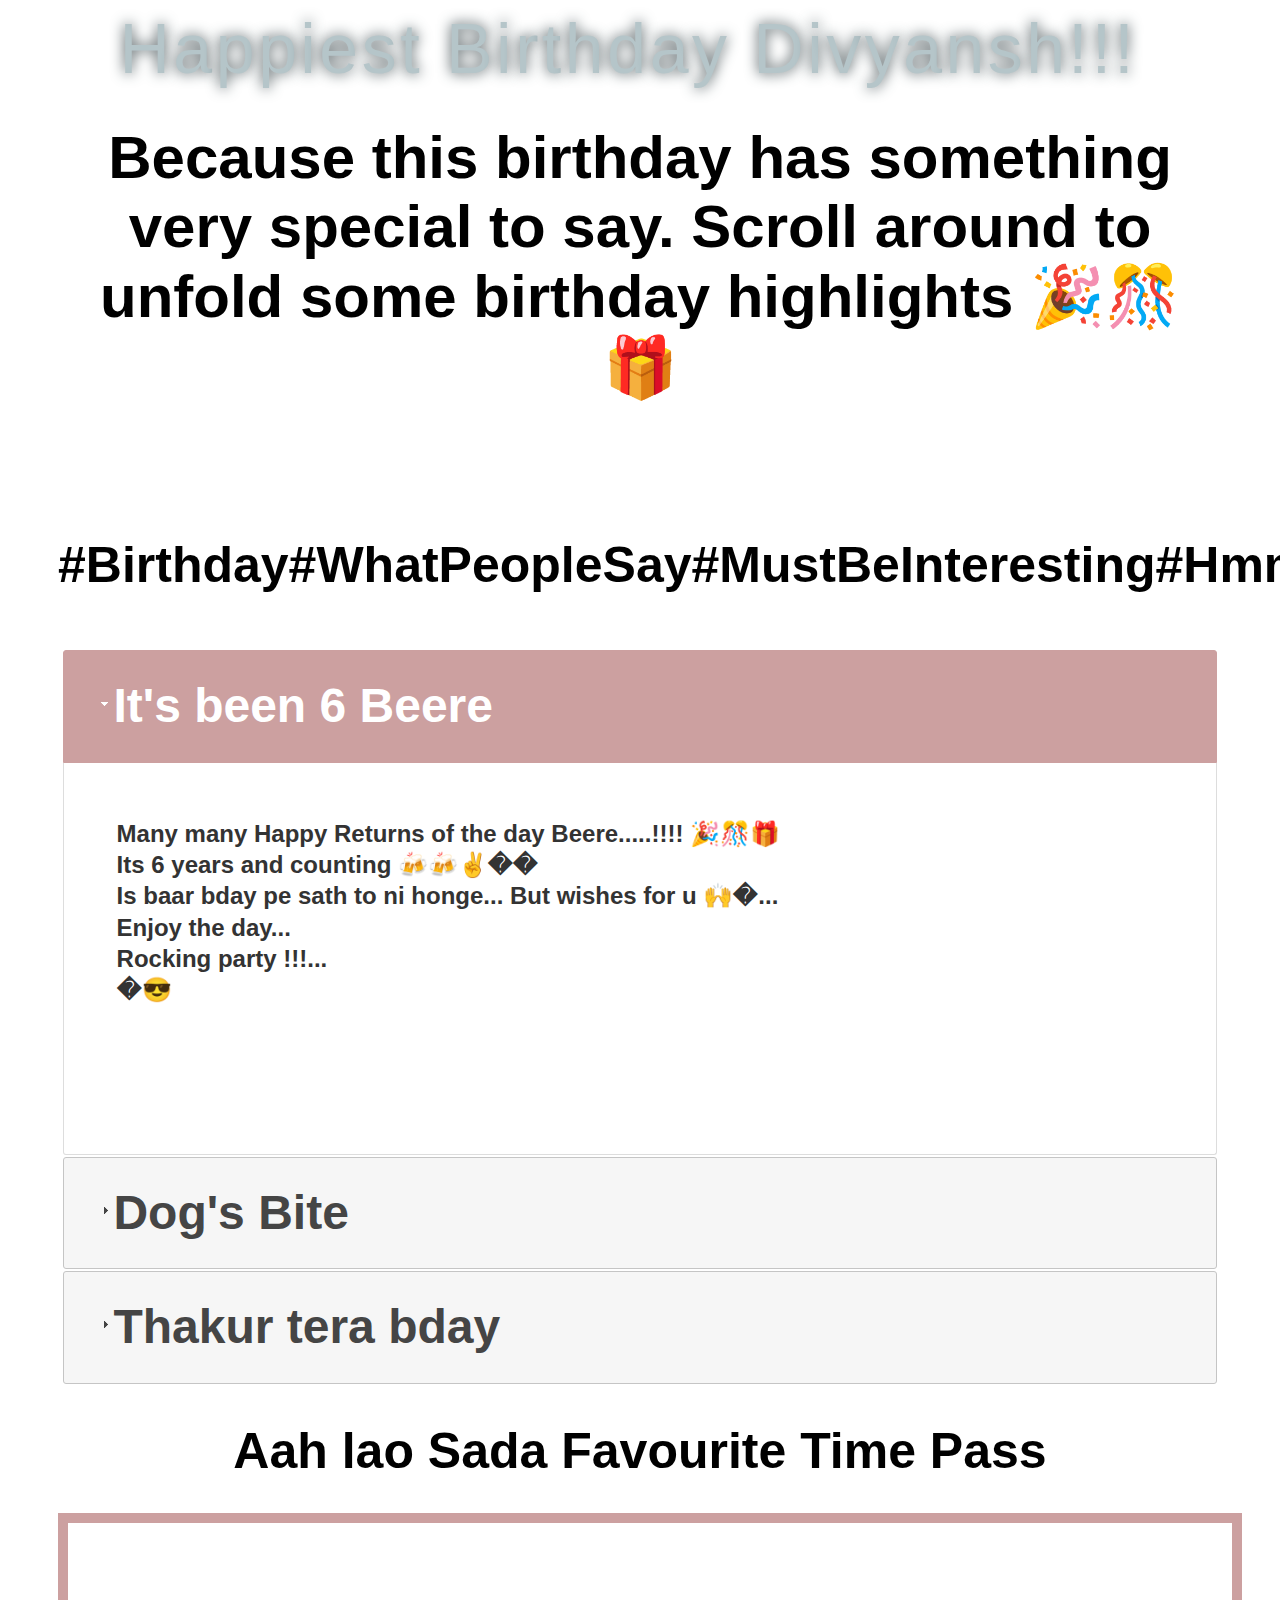
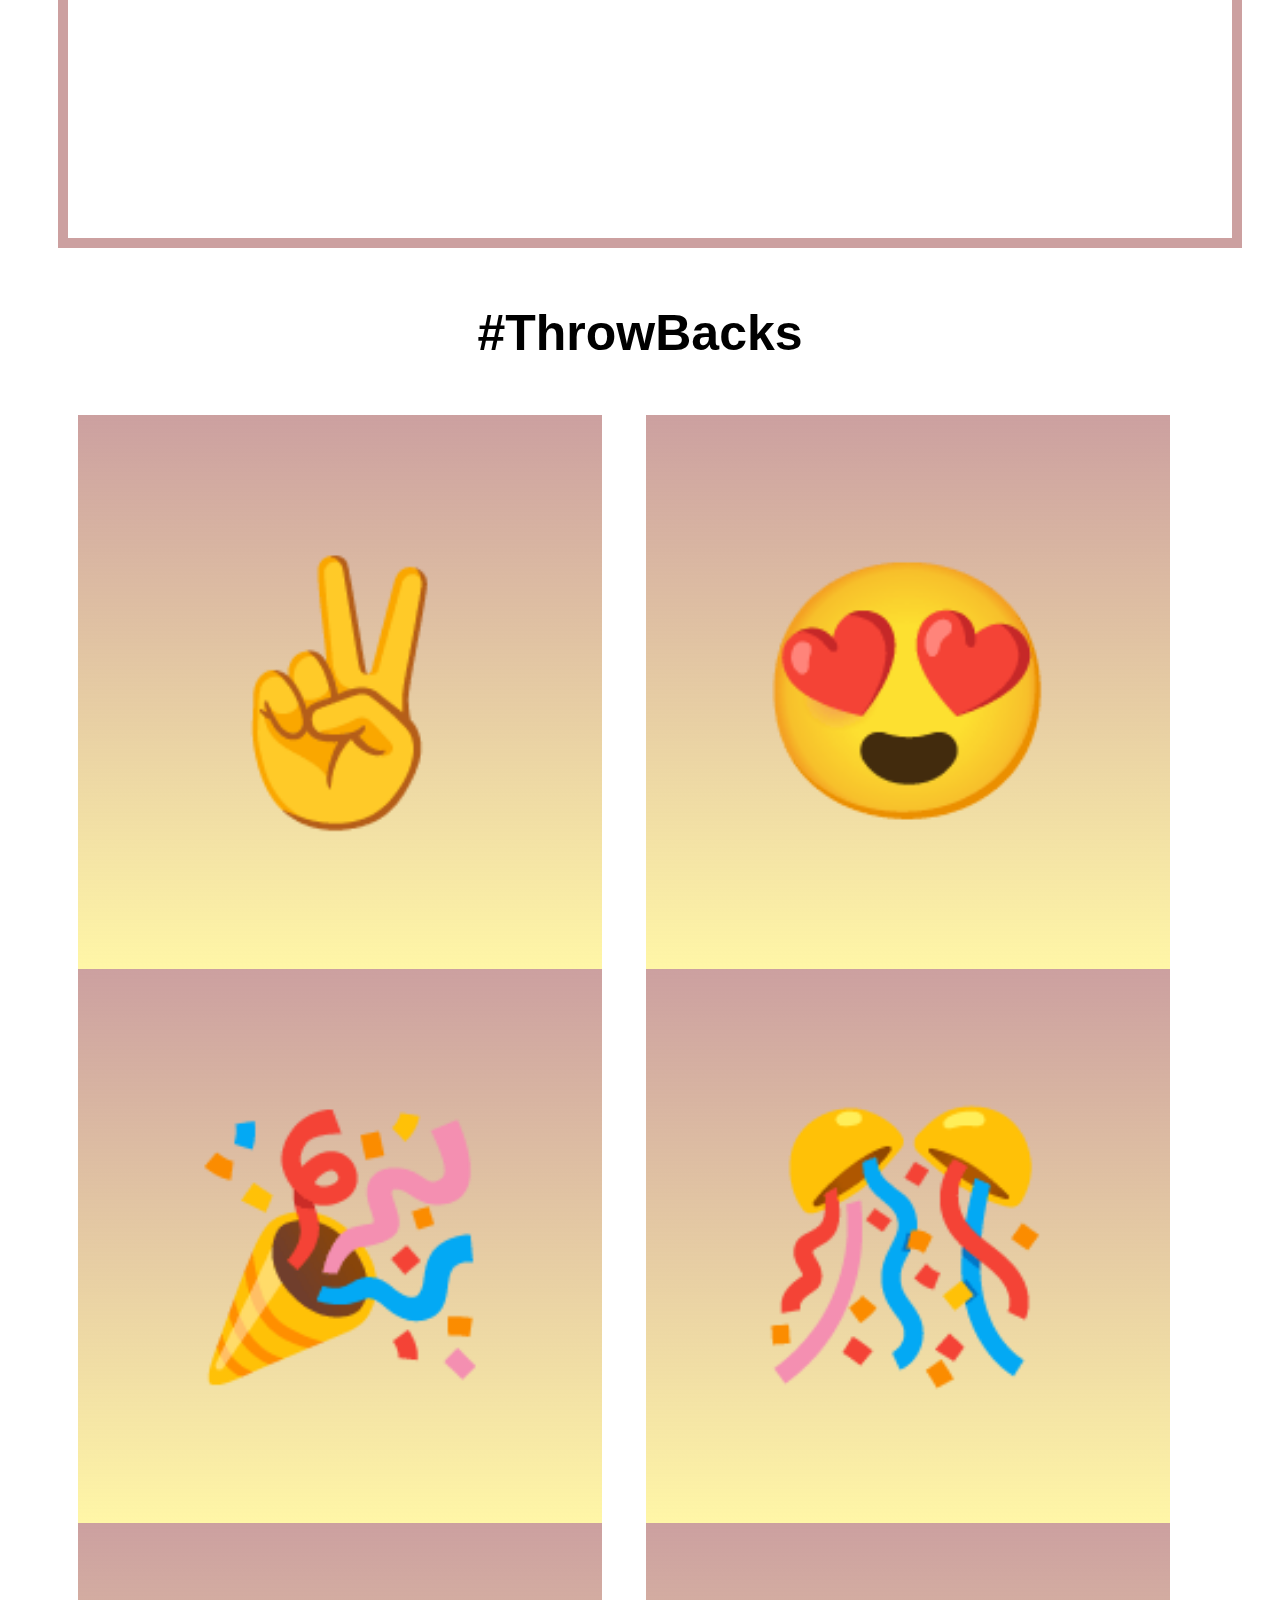
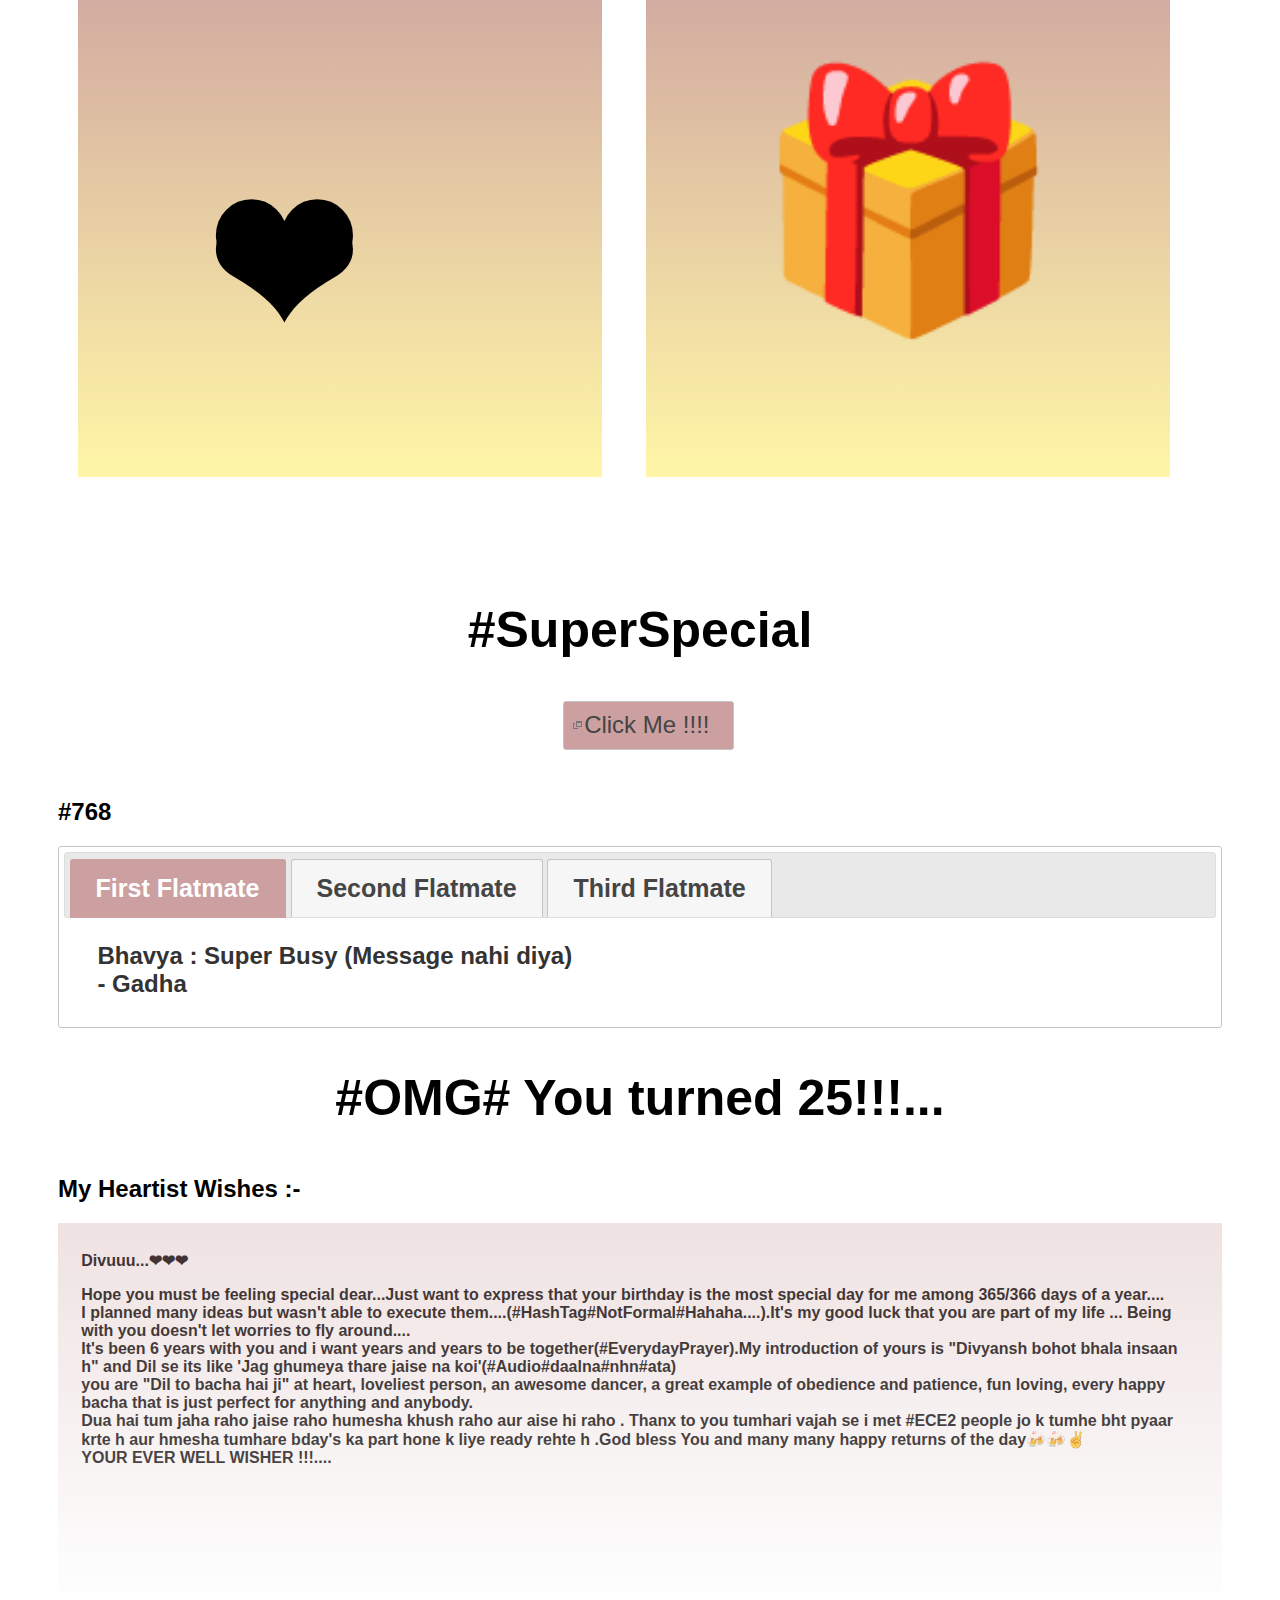
==== commit 9cb5ddf7: "scdsahgv" ====
--- a/index.html
+++ b/index.html
@@ -133,7 +133,7 @@
     <div class="box flipper">
       <div class="front red">
         <div class='app-title'>
-          <h3 style="font-size:100px;">✌</h3>
+          <h3 style="font-size:250px;">✌</h3>
         </div>
       </div>
       <div class="back white white1">
@@ -147,7 +147,7 @@
     <div class="box flipper">
       <div class="front red">
         <div class='app-title'>
-          <h3 style="font-size:100px;">✌</h3>
+          <h3 style="font-size:250px;">🎉</h3>
         </div>
       </div>
       <div class="back white white2">
@@ -162,7 +162,7 @@
     <div class="box flipper">
       <div class="front red">
         <div class='app-title'>
-          <h3 style="font-size:100px;">✌</h3>
+          <h3 style="font-size:180px;">❤❤</h3>
         </div>
       </div>
       <div class="back white white3">
@@ -178,7 +178,7 @@
     <div class="box flipper">
       <div class="front red">
         <div class='app-title'>
-          <h3 style="font-size:100px;">✌</h3>
+          <h3 style="font-size:250px;">😍</h3>
         </div>
       </div>
       <div class="back white white4">
@@ -192,7 +192,7 @@
     <div class="box flipper">
       <div class="front red">
         <div class='app-title'>
-          <h3 style="font-size:100px;">✌</h3>
+          <h3 style="font-size:250px;">🎊</h3>
         </div>
       </div>
       <div class="back white white5">
@@ -207,7 +207,7 @@
     <div class="box flipper">
       <div class="front red">
         <div class='app-title'>
-          <h3 style="font-size:100px;">✌</h3>
+          <h3 style="font-size:250px;">🎁</h3>
         </div>
       </div>
       <div class="back white white6">
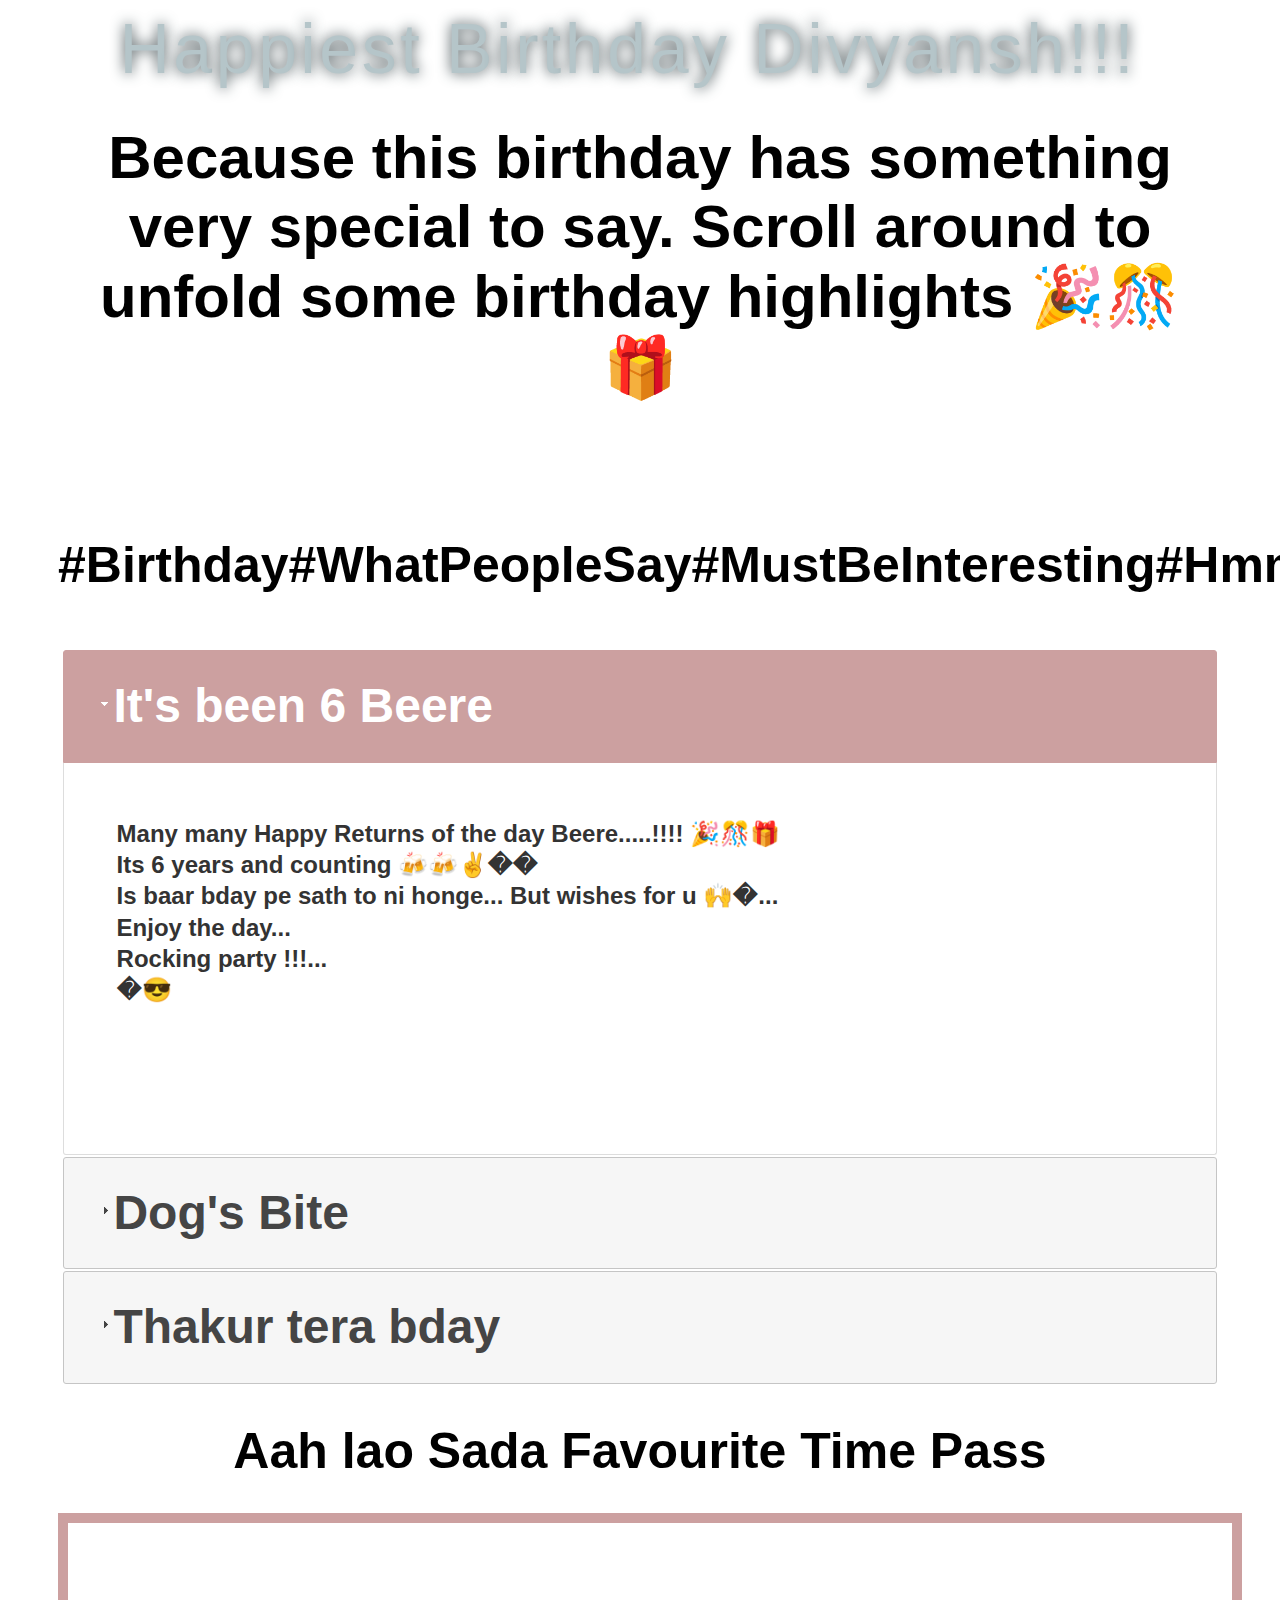
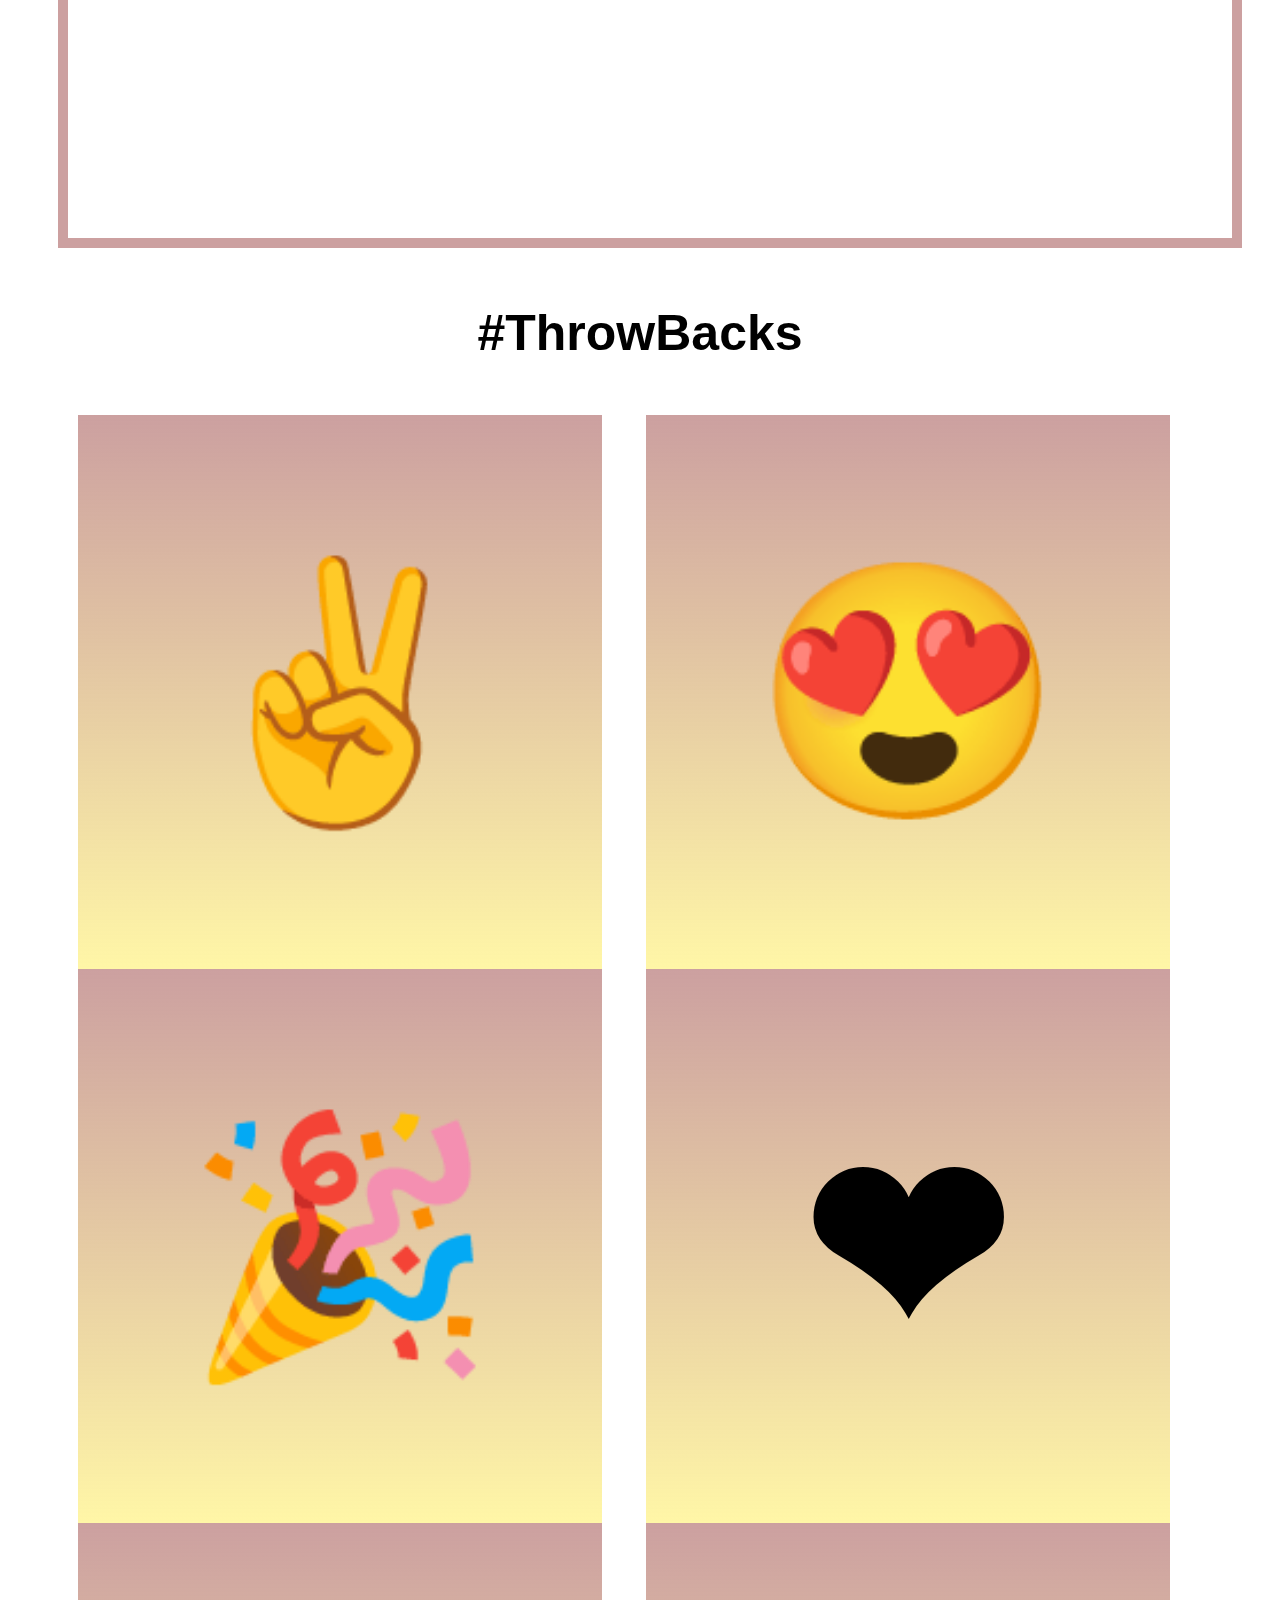
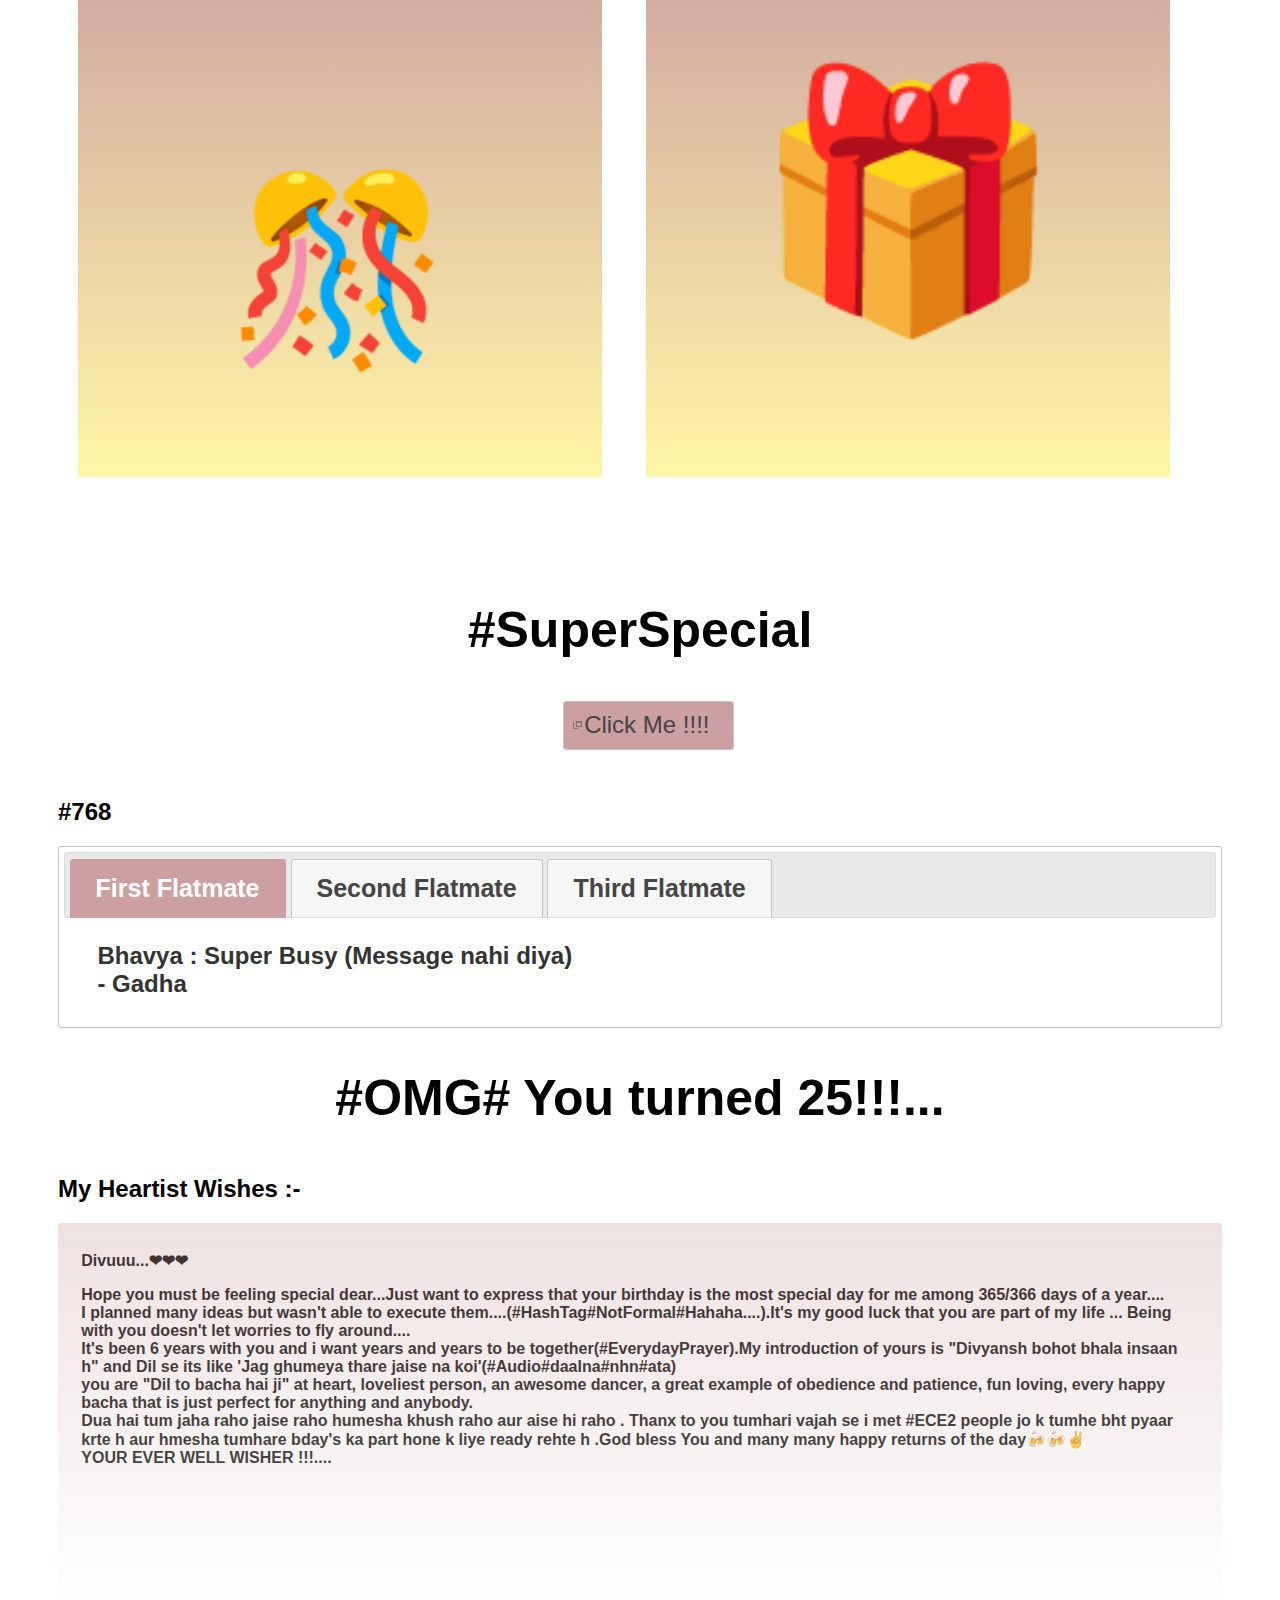
==== commit e3acdae6: "fdvfd" ====
--- a/index.html
+++ b/index.html
@@ -162,7 +162,7 @@
     <div class="box flipper">
       <div class="front red">
         <div class='app-title'>
-          <h3 style="font-size:180px;">❤❤</h3>
+          <h3 style="font-size:180px;">🎊</h3>
         </div>
       </div>
       <div class="back white white3">
@@ -192,7 +192,7 @@
     <div class="box flipper">
       <div class="front red">
         <div class='app-title'>
-          <h3 style="font-size:250px;">🎊</h3>
+          <h3 style="font-size:250px;">❤</h3>
         </div>
       </div>
       <div class="back white white5">
--- a/custom.css
+++ b/custom.css
@@ -24,23 +24,26 @@
   background-size: cover;
 }
 .white2{
-  background-image:url(IMG-20160510-WA0012.jpg);
+  background-image:url(Group.jpg);
   background-size: cover;
   background-repeat: no-repeat;
-  background-position: -215px 0px;
+  background-position: -27px 0px;
 }
 .white3{
-  background-image:url(IMG-20160626-WA0001.jpg);
+  background-image:url(DSCN1066-01.jpeg);
   background-size: cover;
+  background-repeat: no-repeat;
+  background-position: -120px 0px;
 }
 .white4{
   background-image:url(DSCN1672.JPG);
   background-size: cover;
 }
 .white5{
-  background-image:url(IMG_20140627_195051.jpg);
+  background-image:url(photo.jpg);
+  background-repeat: no-repeat;
   background-size: cover;
-  background-position: -150px 0px;
+  background-position: 0px 0px;
 }
 .white6{
   background-image:url(IMG_20150925_123028.jpg);
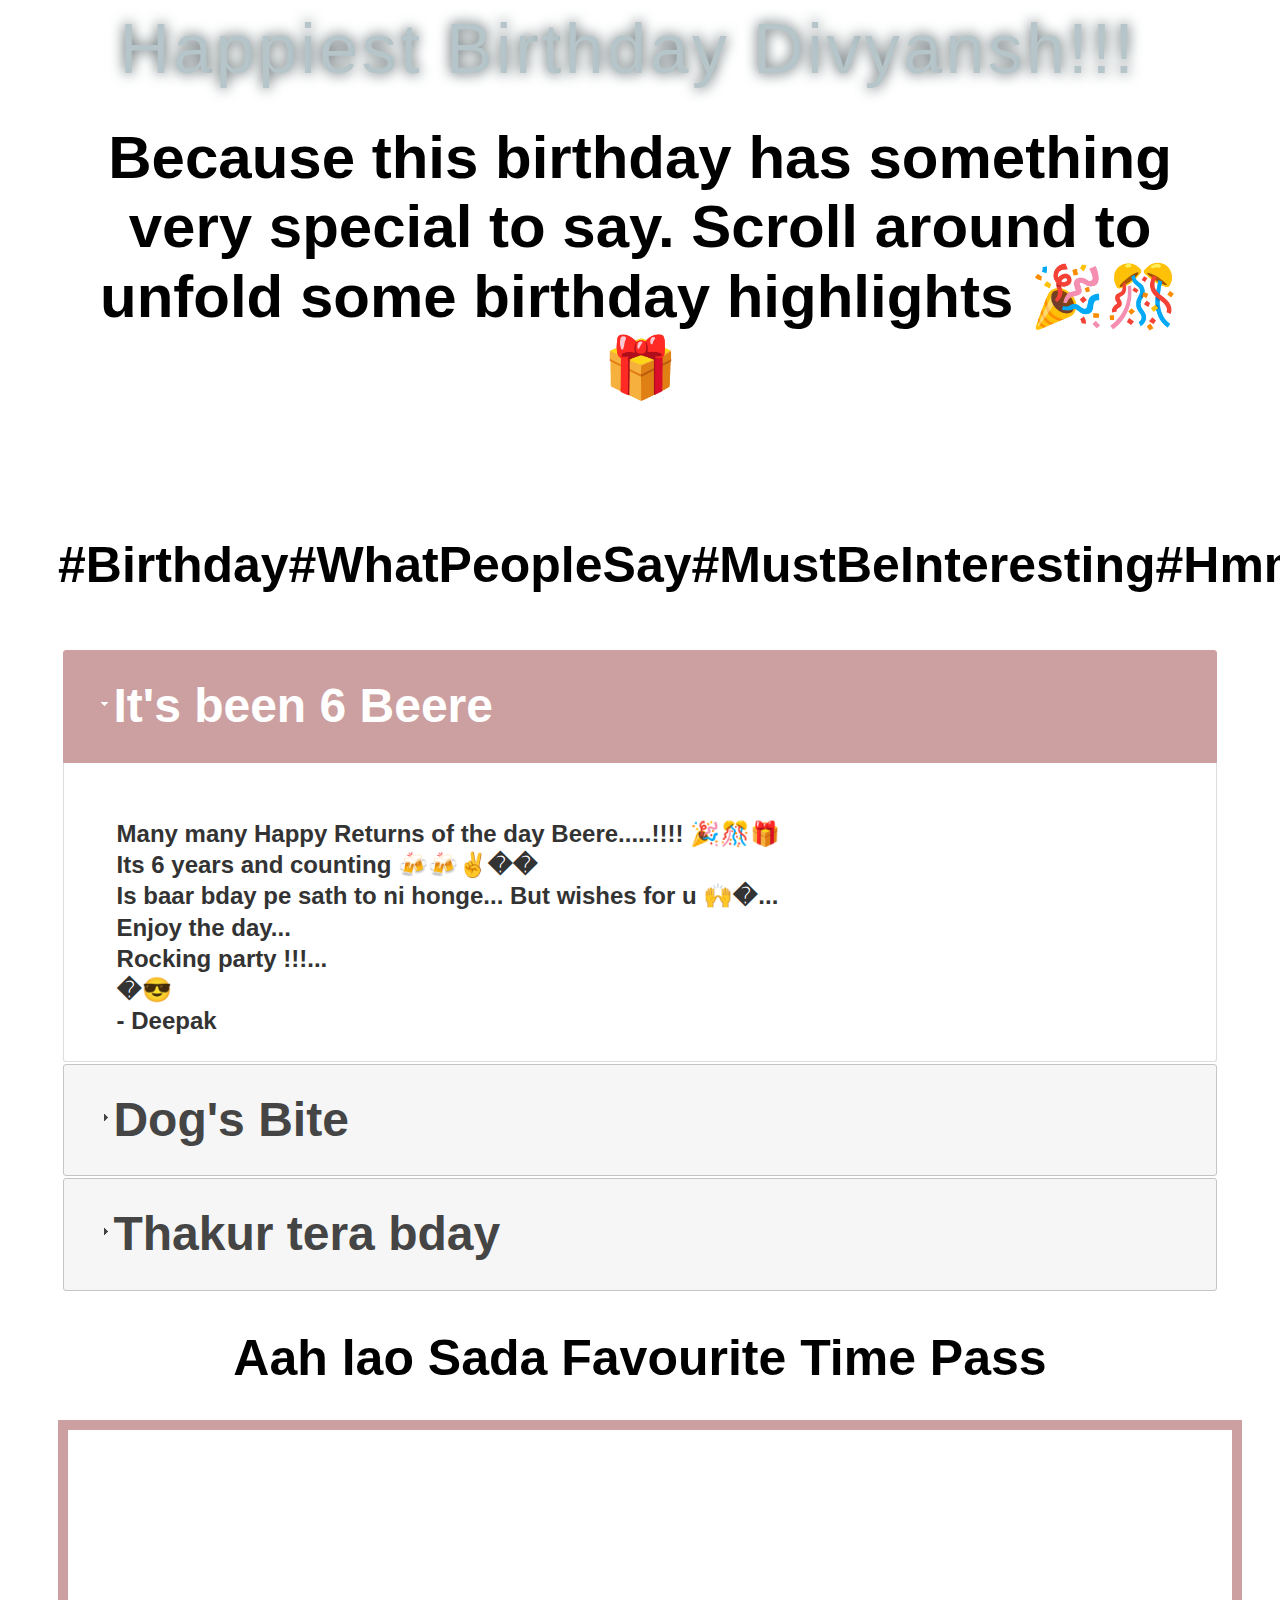
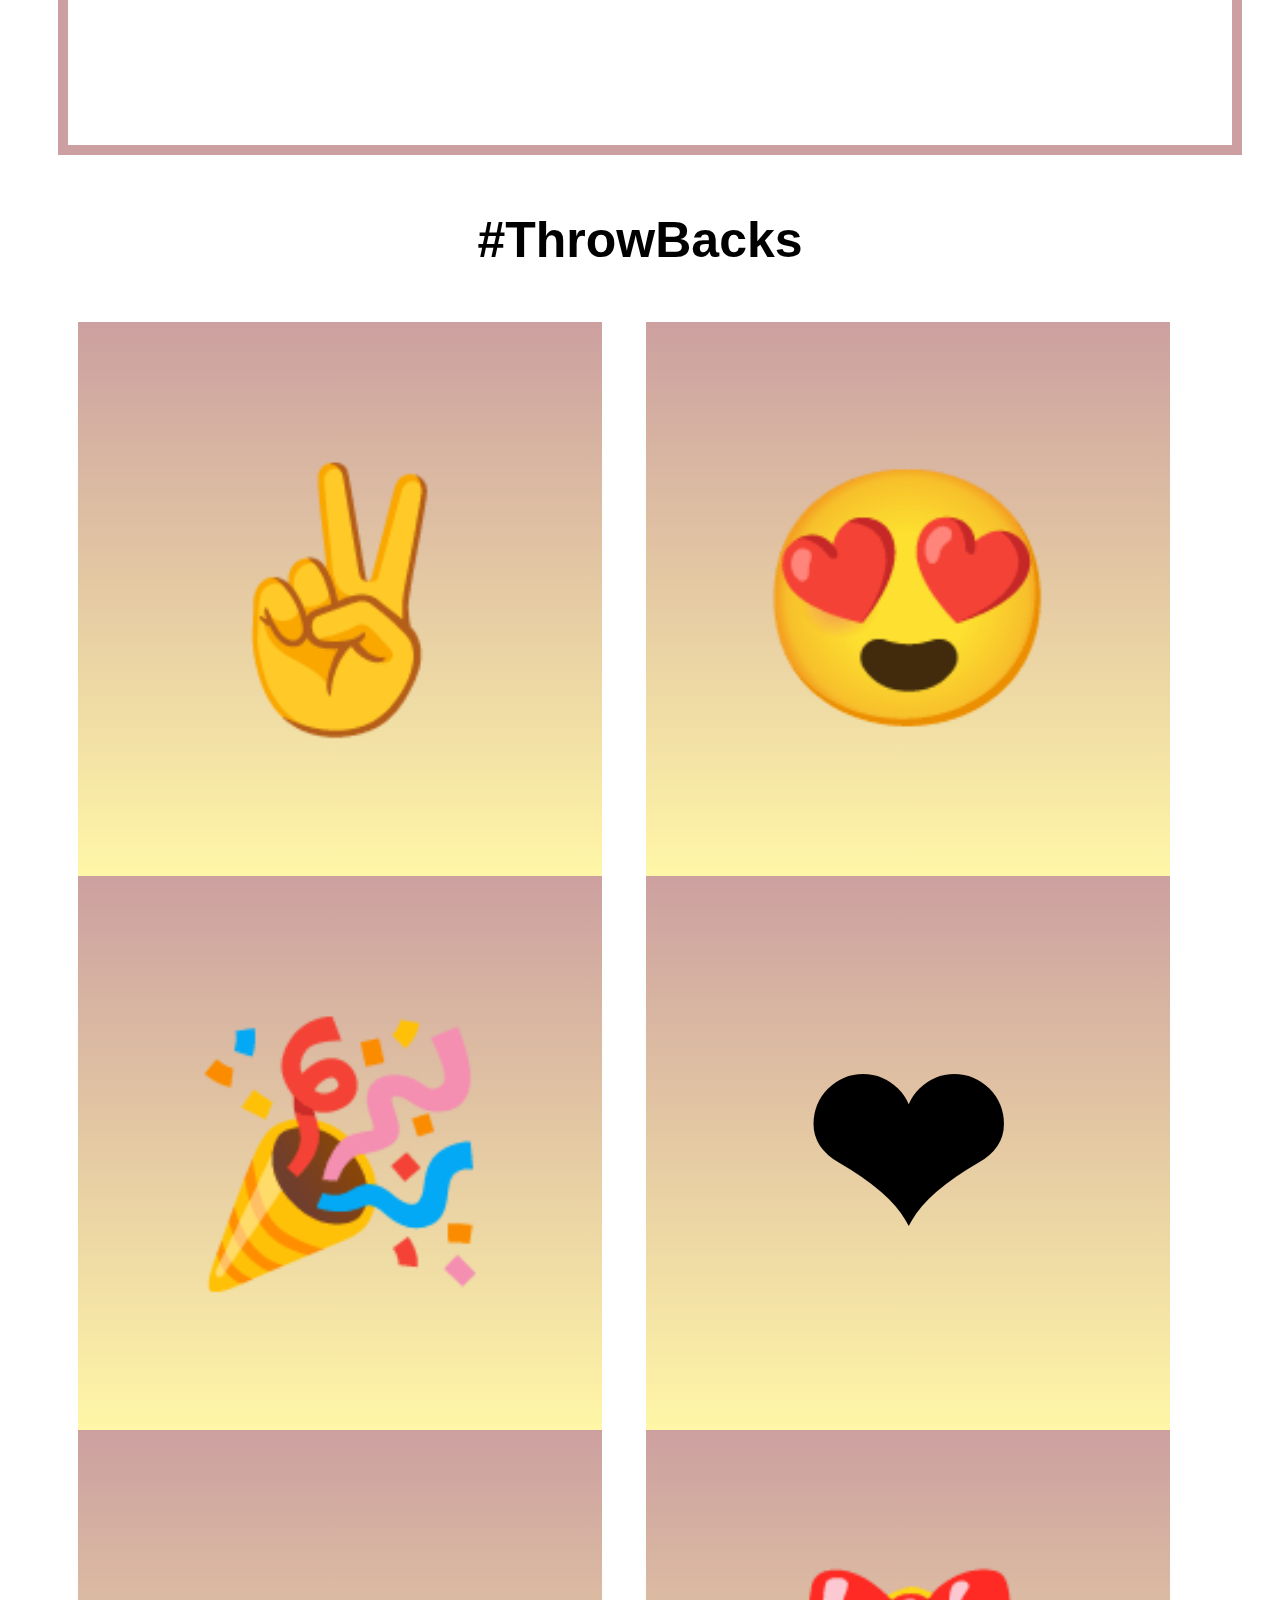
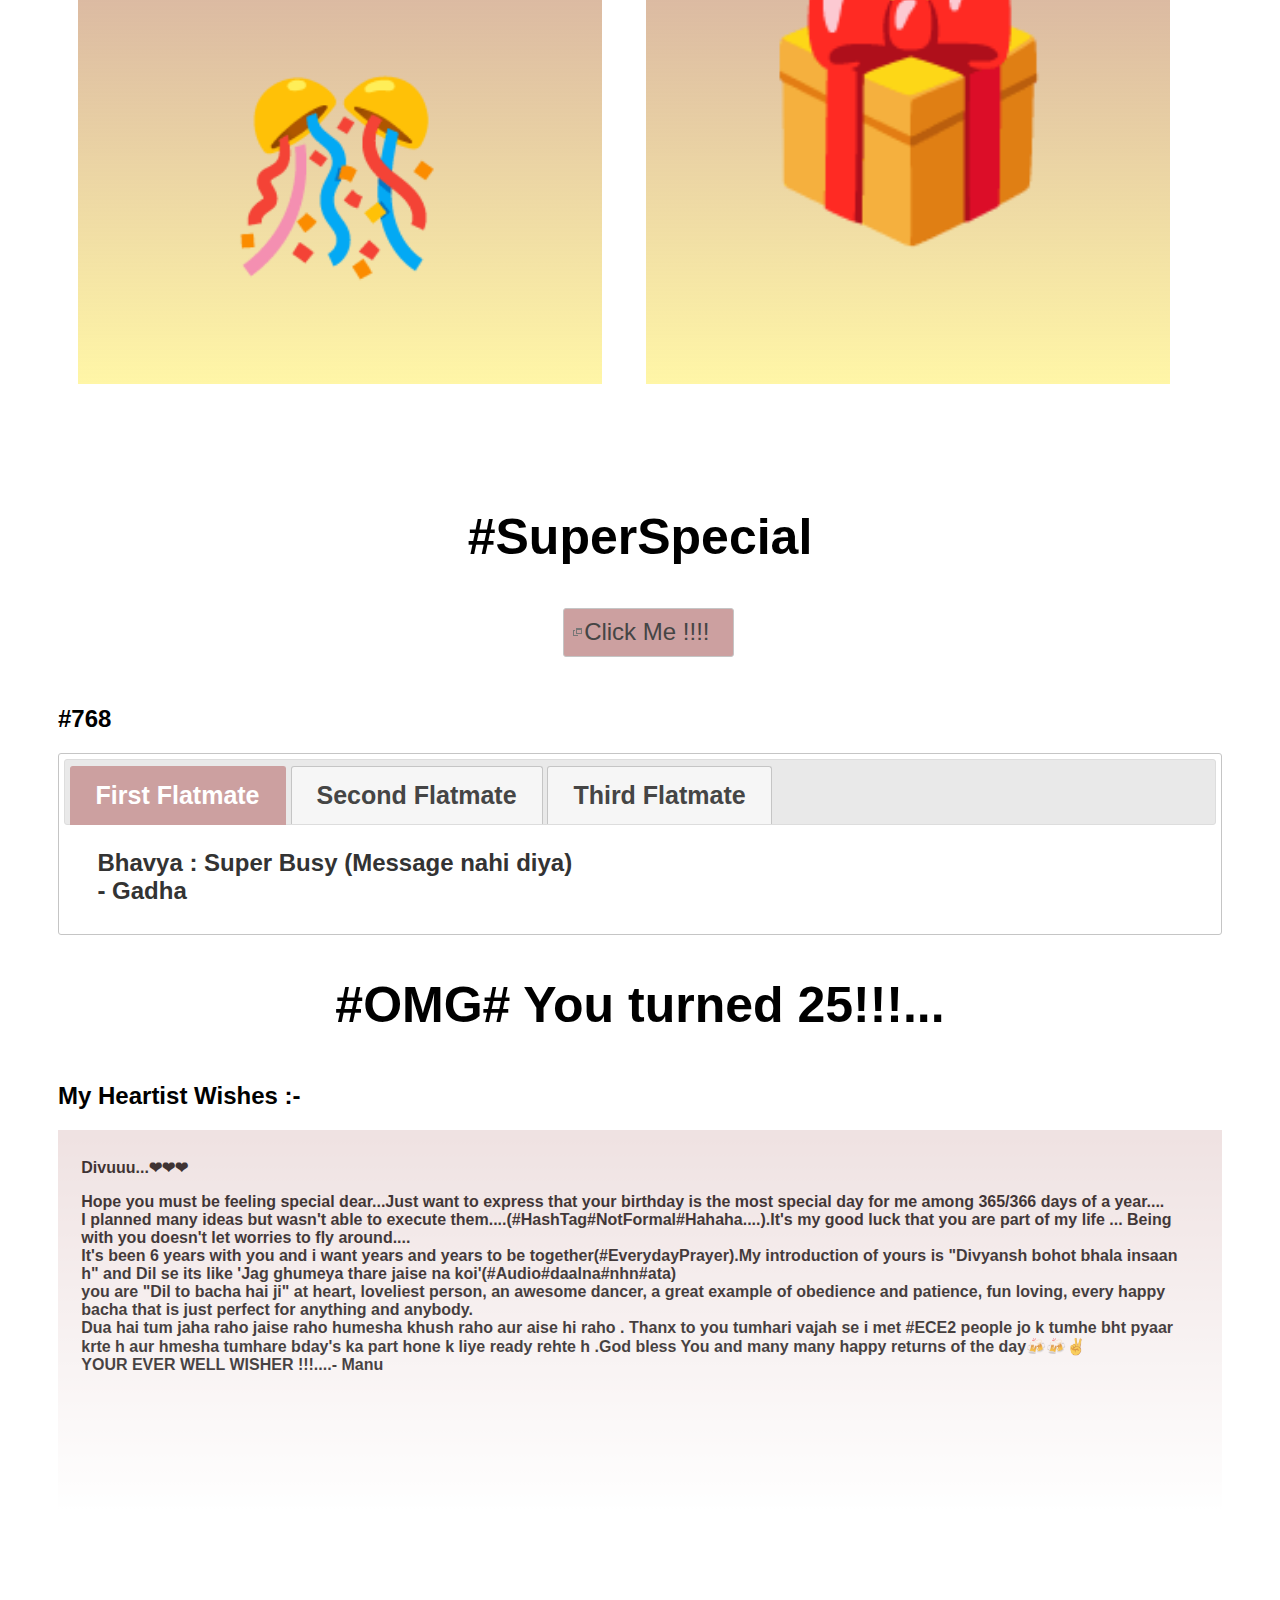
==== commit f6ca49db: "fdvfd" ====
--- a/index.html
+++ b/index.html
@@ -85,26 +85,23 @@
 Is baar bday pe sath to ni honge... But wishes for u 🙌&#0;...
 <br/>
 Enjoy the day... <br/>
-Rocking party !!!...<br/>&#0;😎</div>
+Rocking party !!!...<br/>&#0;😎
+<br/> - Deepak</div>
 	<h3>Dog's Bite</h3>
 	<div>Khuda ne jab tujhe banaya hoga
 Ek s***** uske dil mei aaya hoga...
 Socha kya kru mai teri maarne ke liye...
 Tb jaa kr usne mjhe banaya hoga... 😌😌😌😌
 
-Pehle toh Happy bday... Vaise tere paida hone ka actually dukh h mjhe... Saale tune ye jo romance ke high stds set kiye hai naa... Uski  wajah se meri bandi maarti rehti h meri... Kutte😼😼😼
-
-Ab Jab teri honour killing chal rahi hogi tab mai zaroor aaunga.............. 
-Enjoy krne ke liye.... Hahahaaha!!! 😂😂😂
-
-Lekin koi na bhai... Tu ghabraana mat... Mai thodi der enjoy krke fir tere saath aaunga teri honour killing rokne ke liye.... 
-
+Pehle toh Happy bday... Kutte😼😼😼
+Hahahaaha!!! 😂😂😂
+<br/>
 Khair... Ab toh mai lko mei aa hi gya hu... Toh hum mil kr romance kiya krenge... 😍😍😍
 
 Agar tjhe ab kucch achi baat sunne ka mann h bday pe... Toh chal.... Happy bday bro... I love u babyy... 👨‍👦👨‍❤️‍👨 
 tu hi ek lauta launda hai... <br/>
 PS: wo shayari mei s**** wala word mjhe actual mei exactly pata nahi...😂😂😂
-</div>
+<br/> - Chirag</div>
 	<h3>Thakur tera bday</h3>
 	<div>Hey Thakur Happy Birthday!!!...🎉🎊🎁
 	<br/>
@@ -119,7 +116,7 @@
 	Chal have a aswesome b'day , Have a blast ,Khoob maze karo ..🍻🍻✌
 	<br/>
 	Hopefully jaldi milte h 😍😍😍 Bubbbye..
-	</div>
+	<br/> - Arpita</div>
 </div>
  <h1 style="text-align :center;font-weight:bold;font-size:50px">Aah lao Sada Favourite Time Pass</h1>
  <div>
@@ -251,7 +248,7 @@
 	It's been 6 years with you and i want years and years to be together(#EverydayPrayer).My introduction of yours is "Divyansh bohot bhala insaan h" and Dil se its like 'Jag ghumeya thare jaise na koi'(#Audio#daalna#nhn#ata)<br/>
 	you are "Dil to bacha hai ji" at heart, loveliest person, an awesome dancer, a great example of obedience and patience, fun loving, every happy bacha that is just perfect for anything and anybody.<br/>
 	Dua hai tum jaha raho jaise raho humesha khush raho aur aise hi raho . Thanx to you tumhari vajah se i met #ECE2 people jo k tumhe bht pyaar krte h aur hmesha tumhare bday's ka part hone k liye ready rehte h .God bless You and many many happy returns of the day🍻🍻✌ <br/>
-	                                                       YOUR EVER WELL WISHER !!!....</p>
+	                                                       YOUR EVER WELL WISHER !!!....- Manu</p>
 
 	<!-- ui-dialog -->
 	<div class="ui-widget-overlay ui-front"></div>
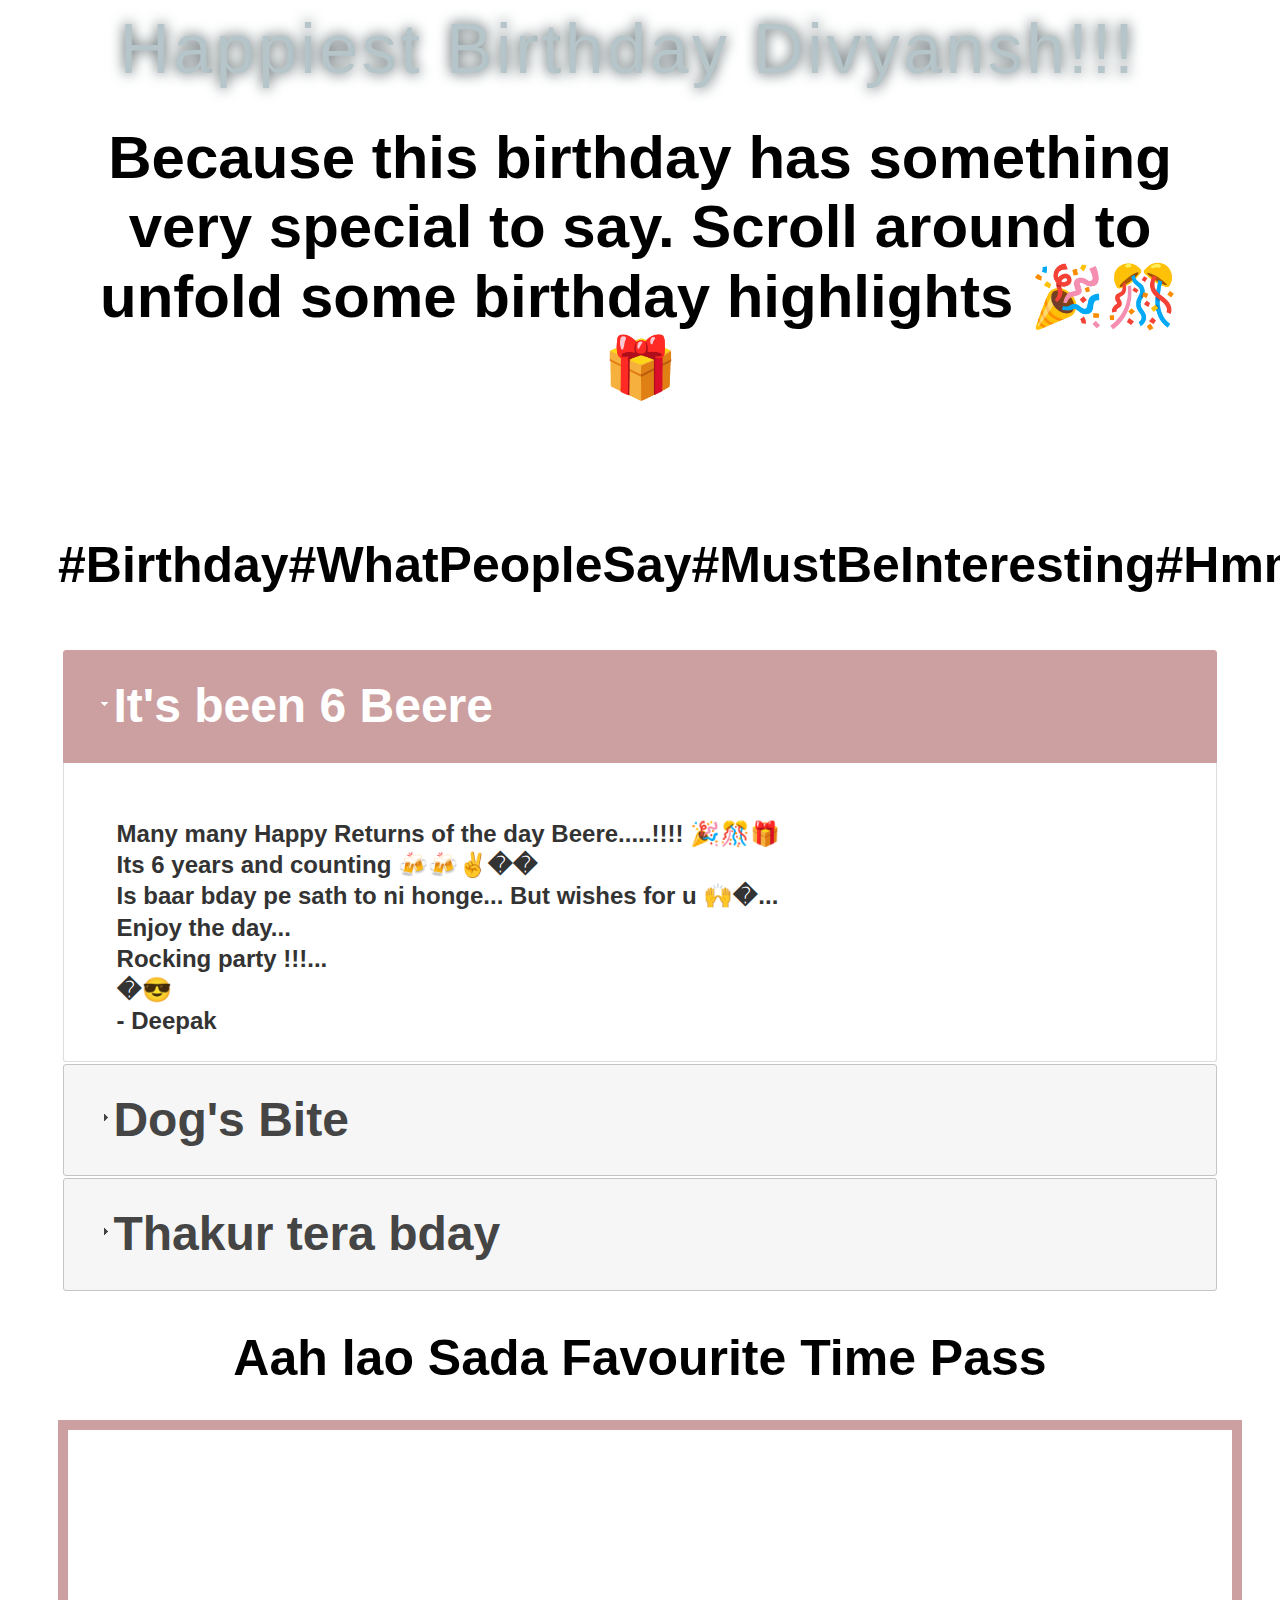
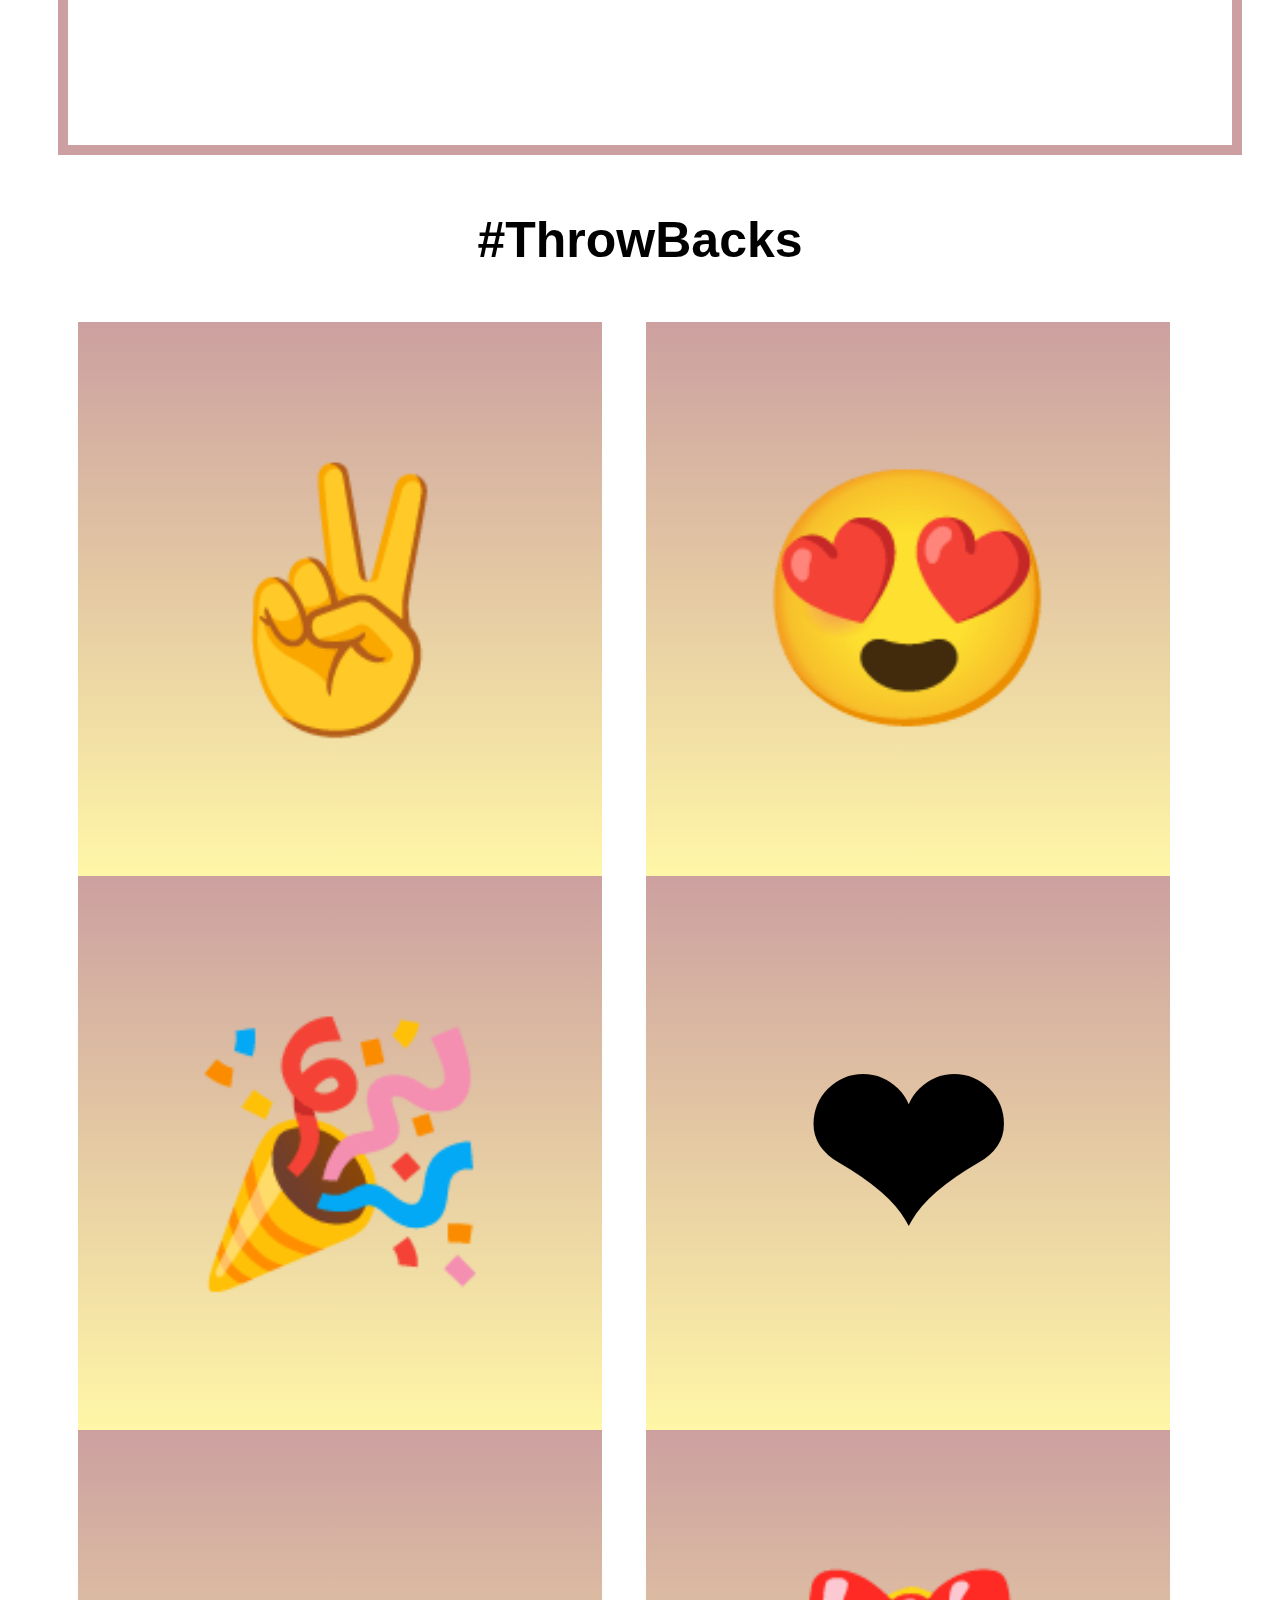
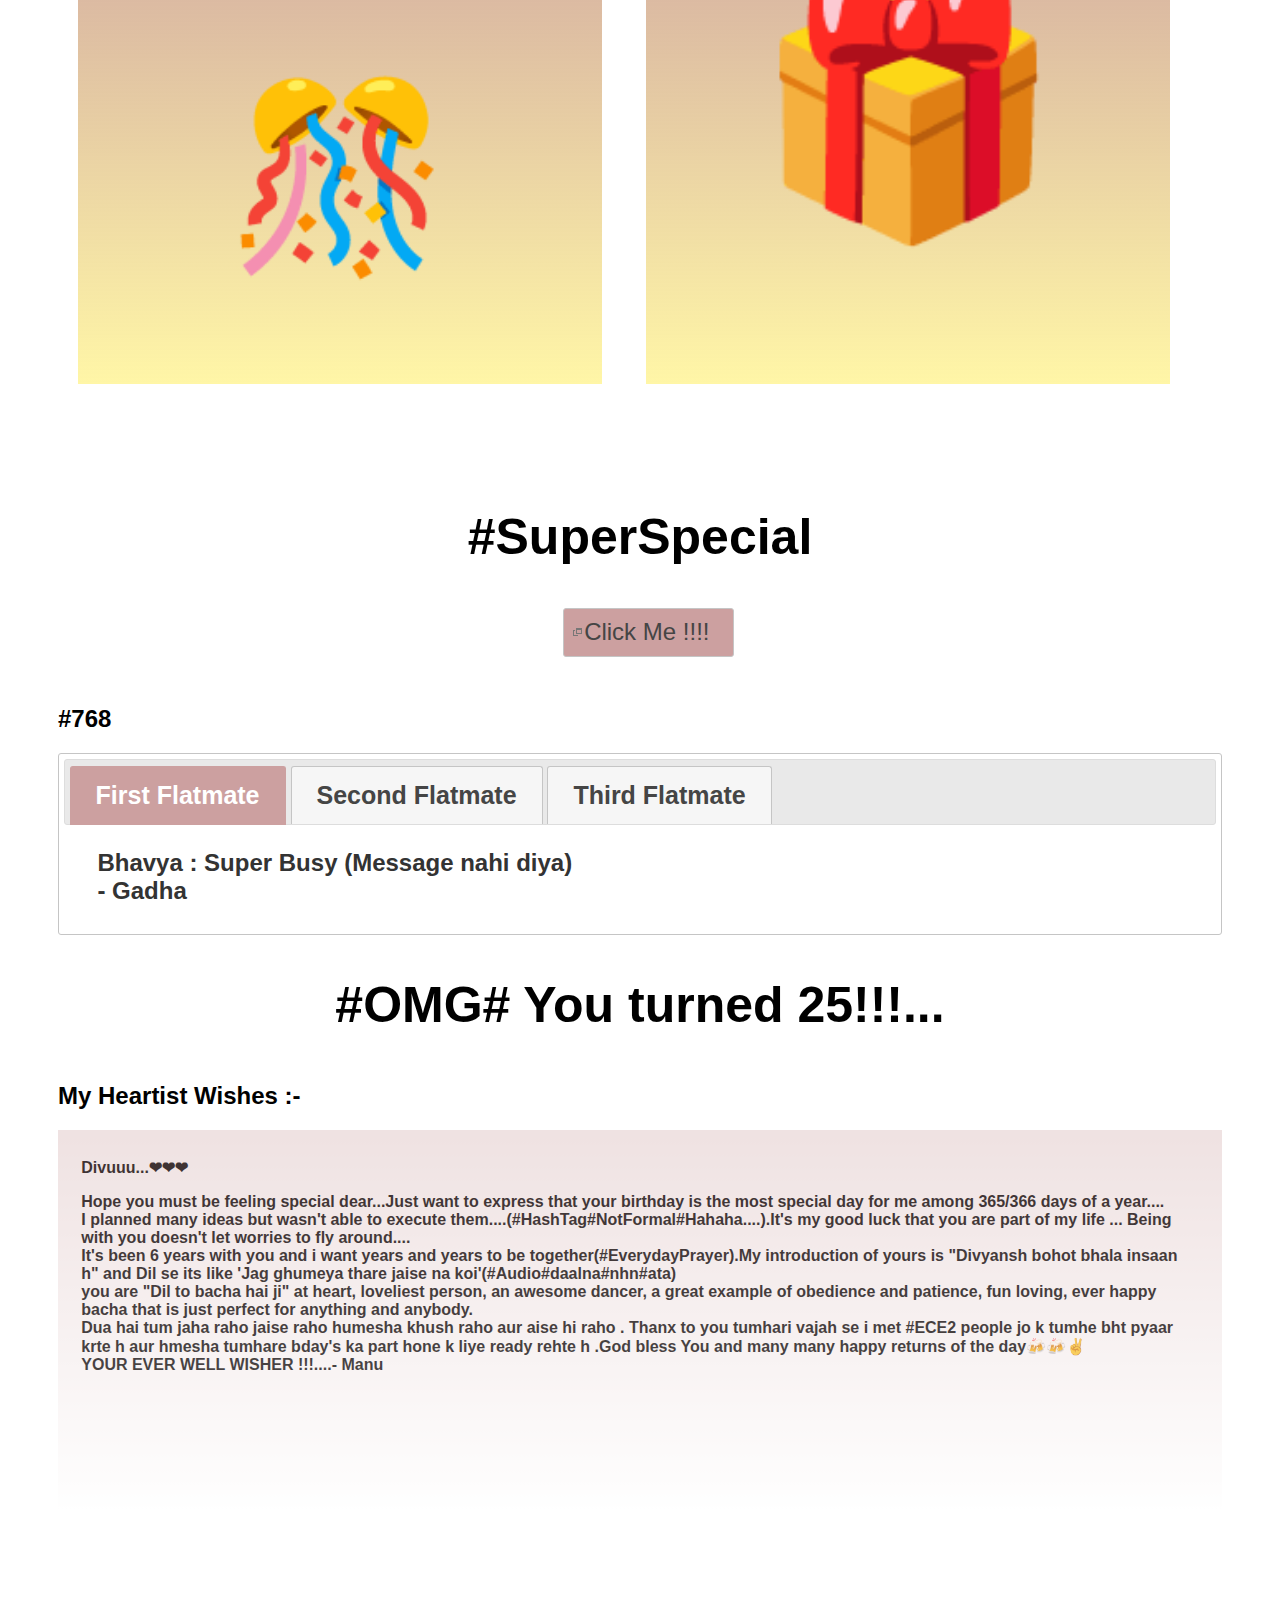
==== commit a4730d0a: "fdvfd" ====
--- a/index.html
+++ b/index.html
@@ -246,7 +246,7 @@
 	<p>Hope you must be feeling special dear...Just want to express that your birthday is the most special day for me among 365/366 days of a year....<br/>
 	I planned many ideas but wasn't able to execute them....(#HashTag#NotFormal#Hahaha....).It's my good luck that you are part of my life ... Being with you doesn't let worries to fly around....<br/>
 	It's been 6 years with you and i want years and years to be together(#EverydayPrayer).My introduction of yours is "Divyansh bohot bhala insaan h" and Dil se its like 'Jag ghumeya thare jaise na koi'(#Audio#daalna#nhn#ata)<br/>
-	you are "Dil to bacha hai ji" at heart, loveliest person, an awesome dancer, a great example of obedience and patience, fun loving, every happy bacha that is just perfect for anything and anybody.<br/>
+	you are "Dil to bacha hai ji" at heart, loveliest person, an awesome dancer, a great example of obedience and patience, fun loving, ever happy bacha that is just perfect for anything and anybody.<br/>
 	Dua hai tum jaha raho jaise raho humesha khush raho aur aise hi raho . Thanx to you tumhari vajah se i met #ECE2 people jo k tumhe bht pyaar krte h aur hmesha tumhare bday's ka part hone k liye ready rehte h .God bless You and many many happy returns of the day🍻🍻✌ <br/>
 	                                                       YOUR EVER WELL WISHER !!!....- Manu</p>
 
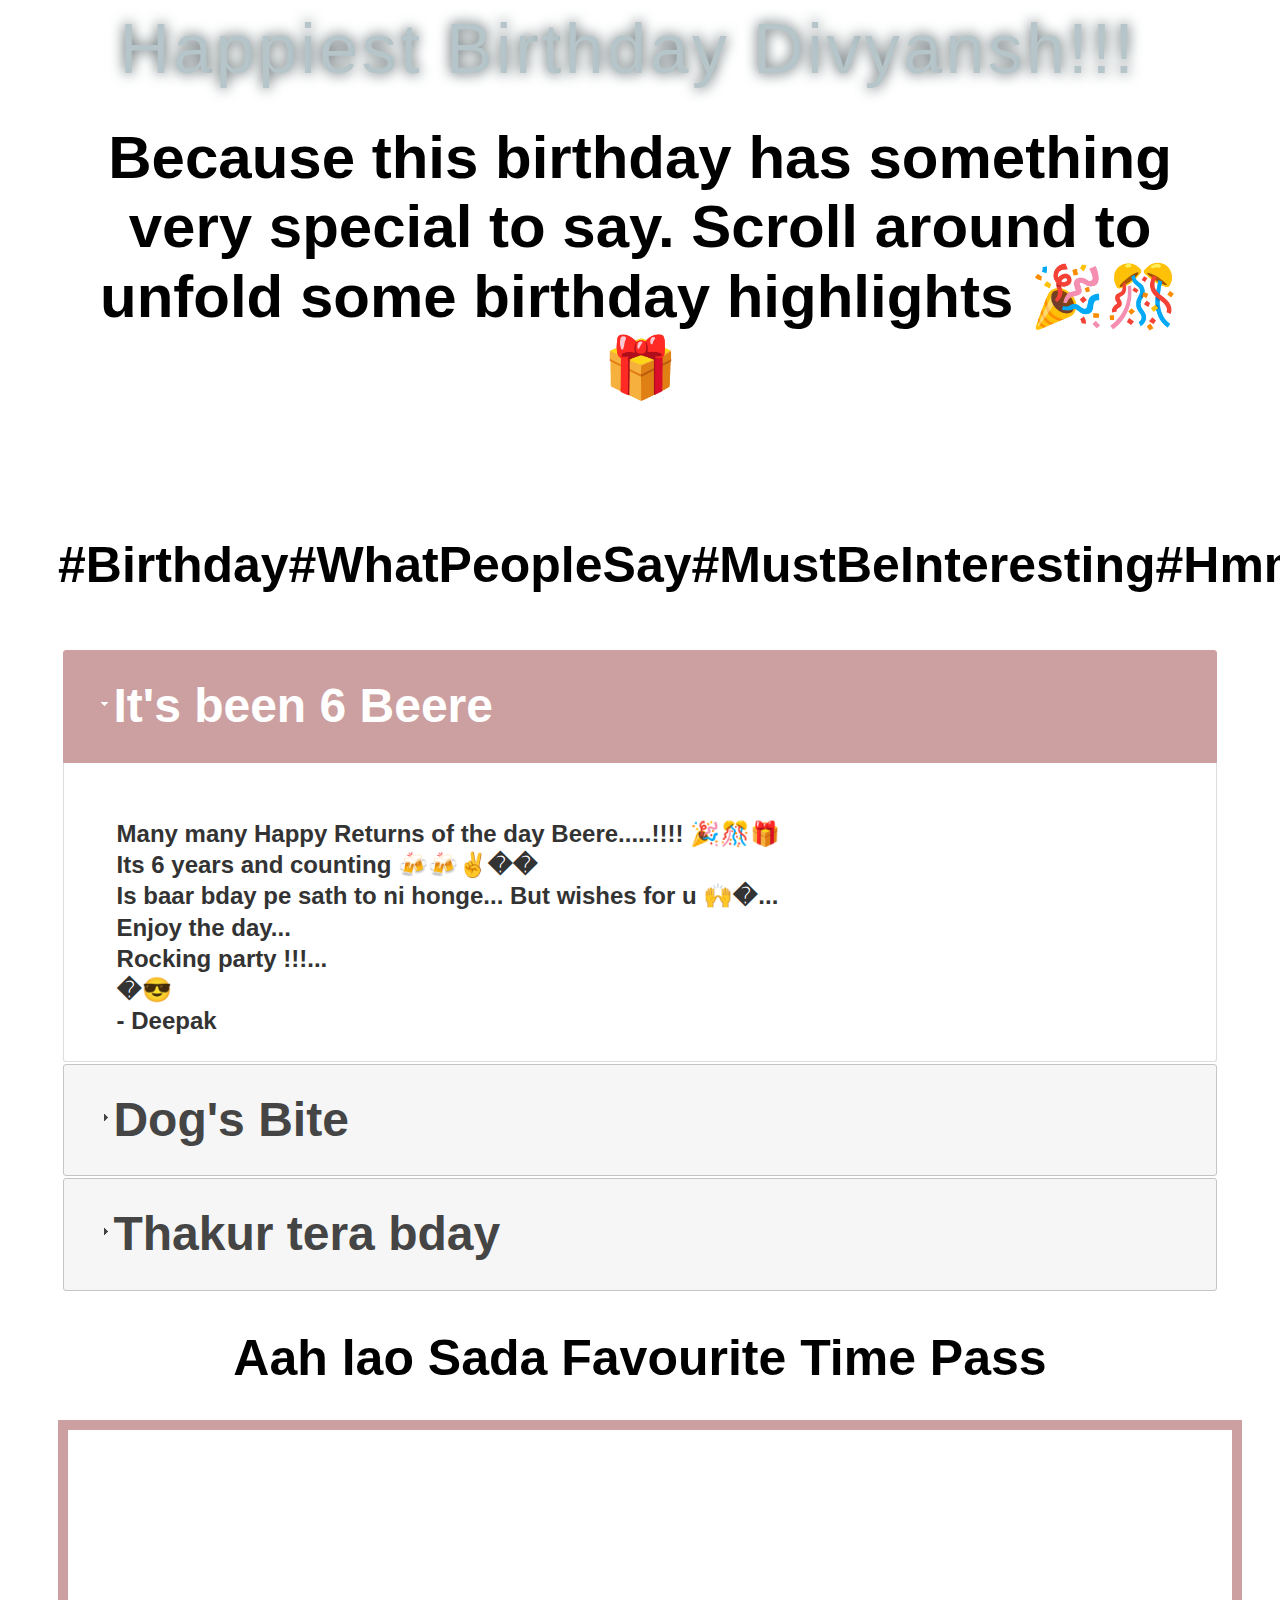
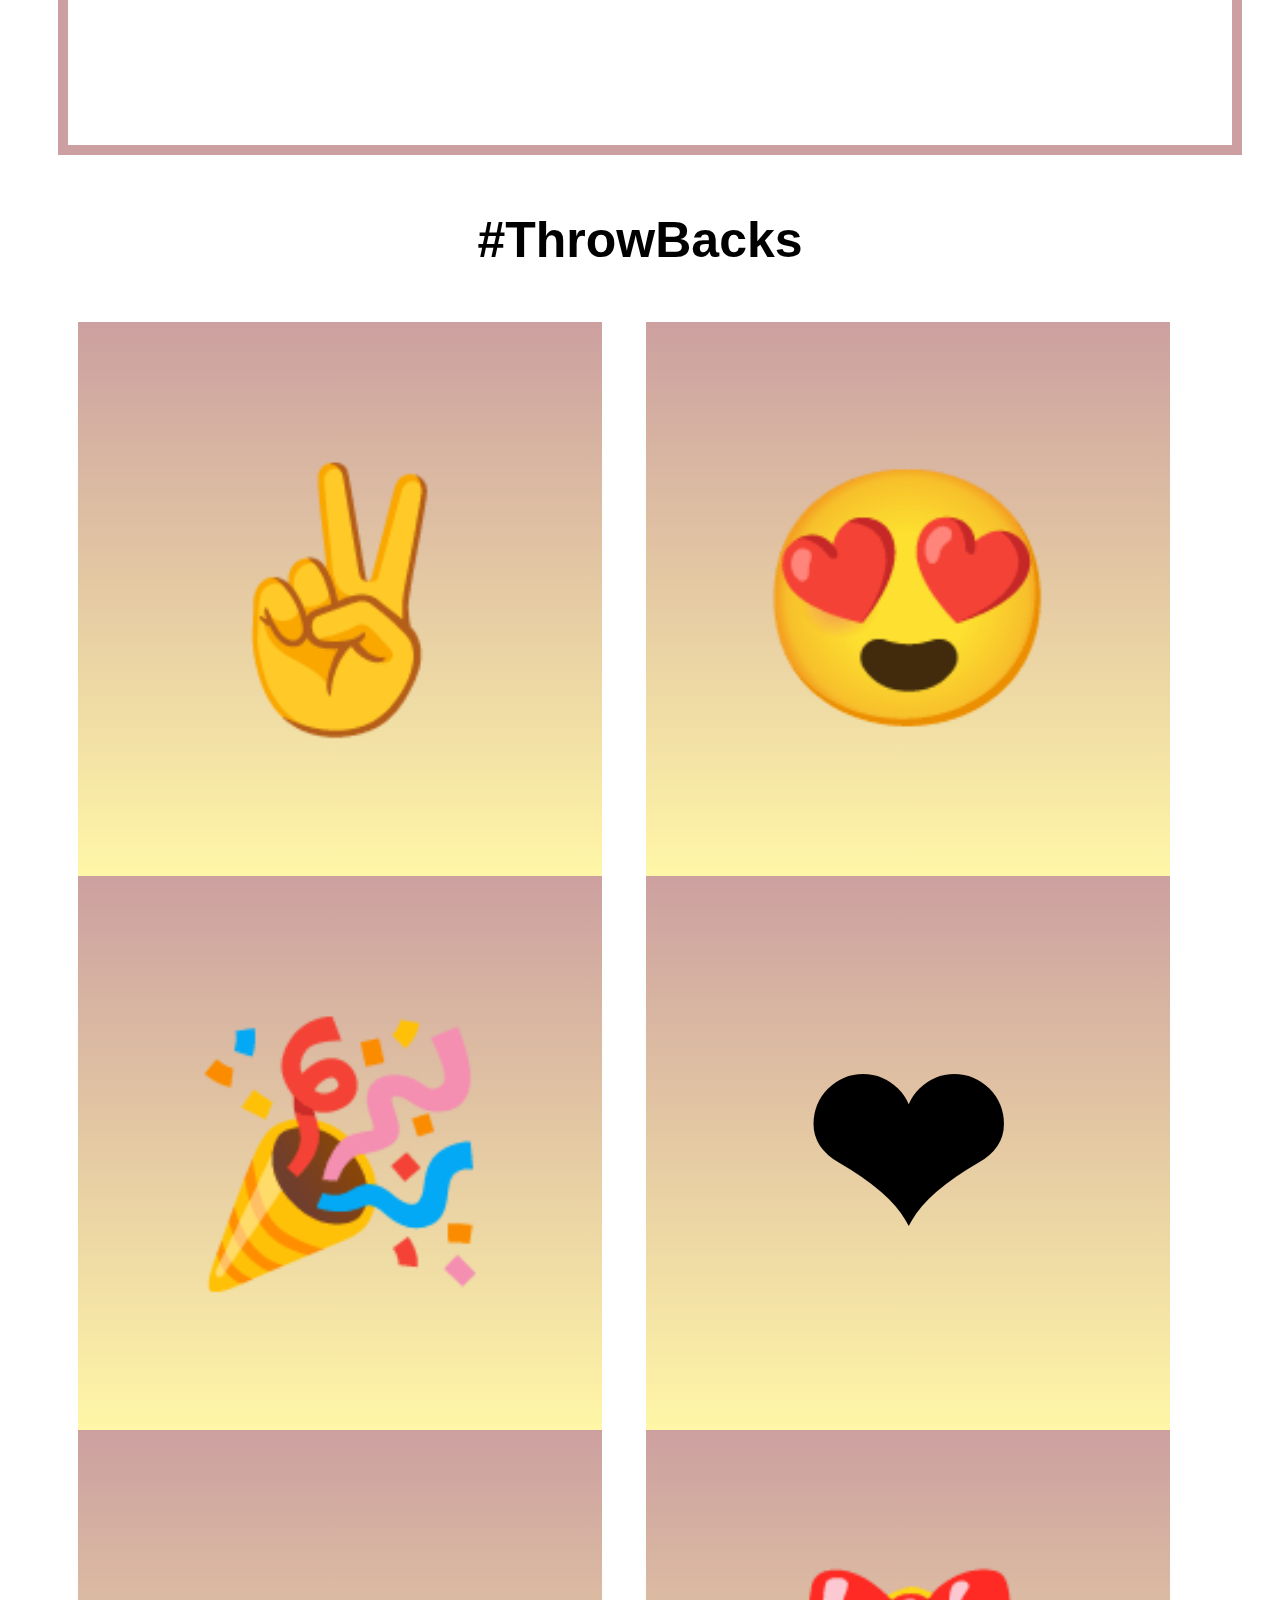
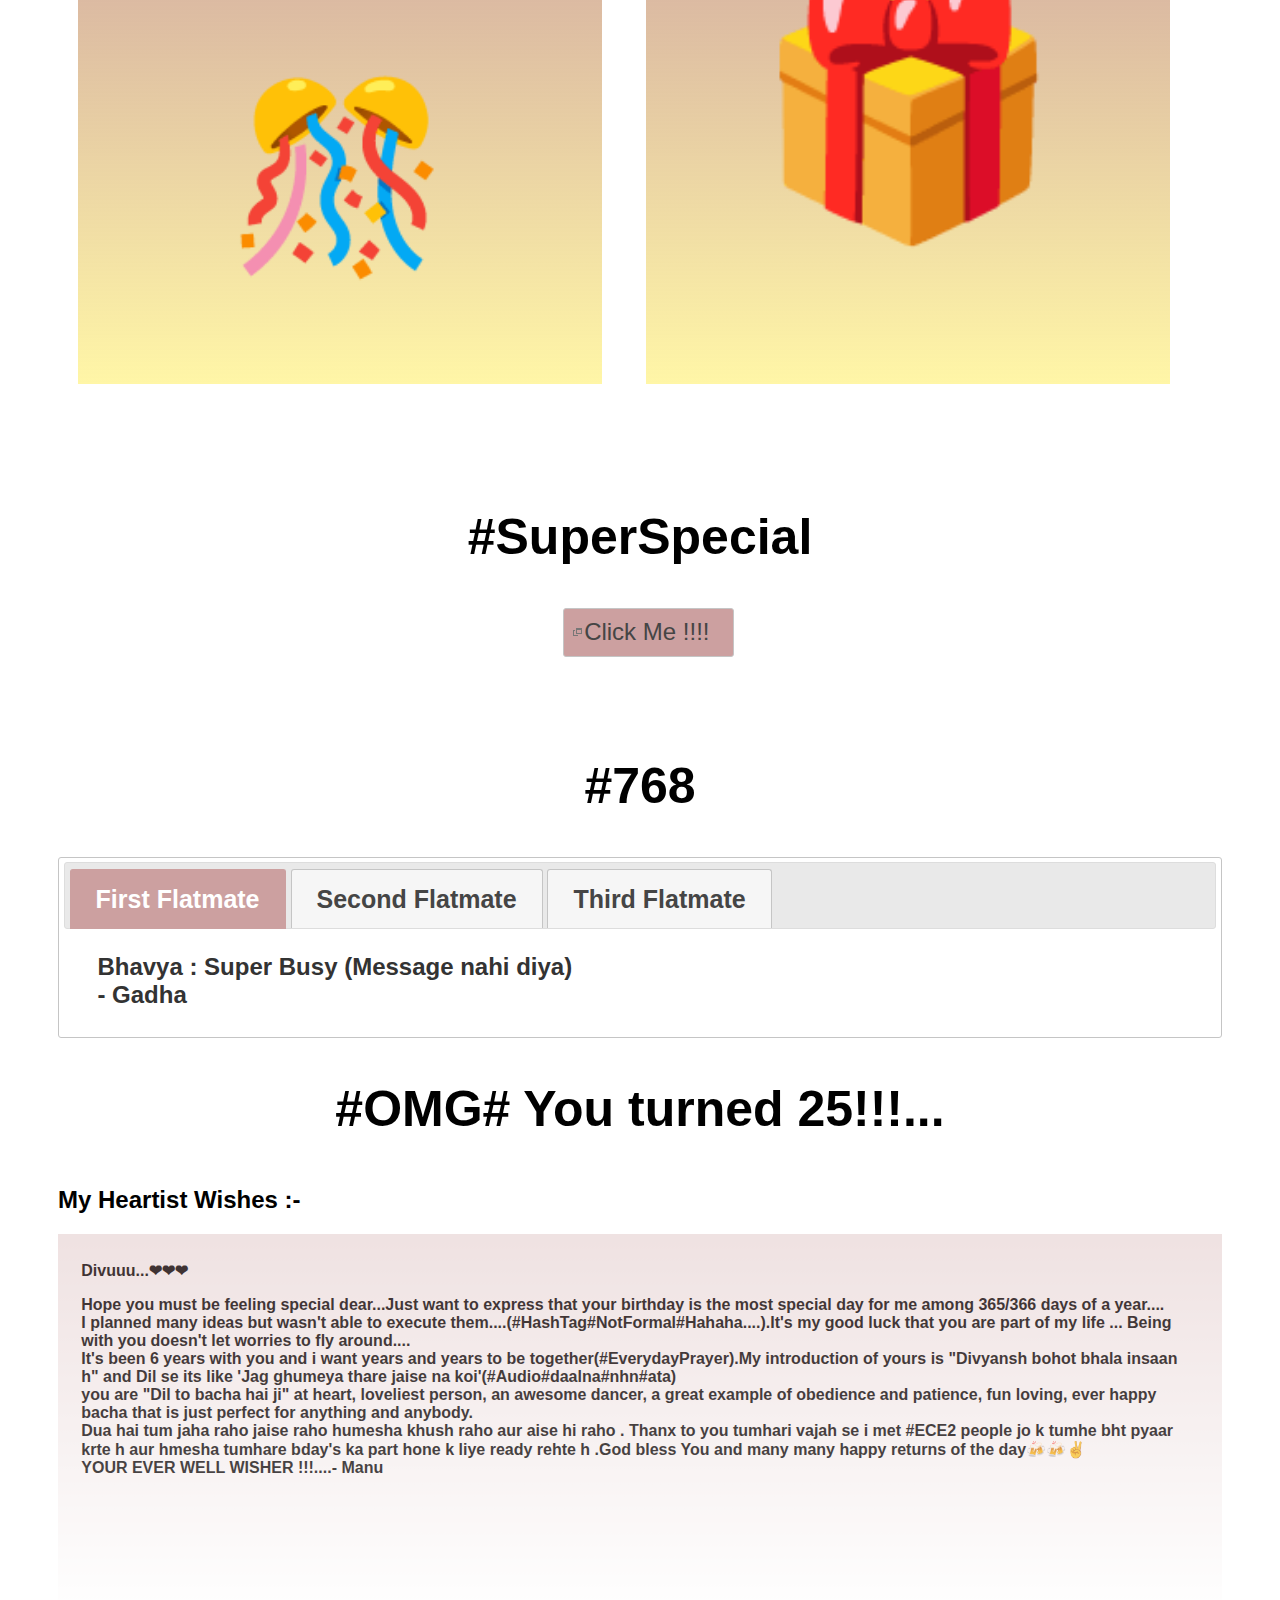
==== commit 9d8deb21: "fdvfd" ====
--- a/index.html
+++ b/index.html
@@ -225,7 +225,7 @@
 </p>
 
 <!-- Tabs -->
-<h2 class="demoHeaders">#768</h2>
+<h2 class="demoHeaders" style="text-align :center;font-weight:bold;font-size:50px">#768</h2>
 <div id="tabs">
 	<ul>
 		<li><a href="#tabs-1">First Flatmate</a></li>
